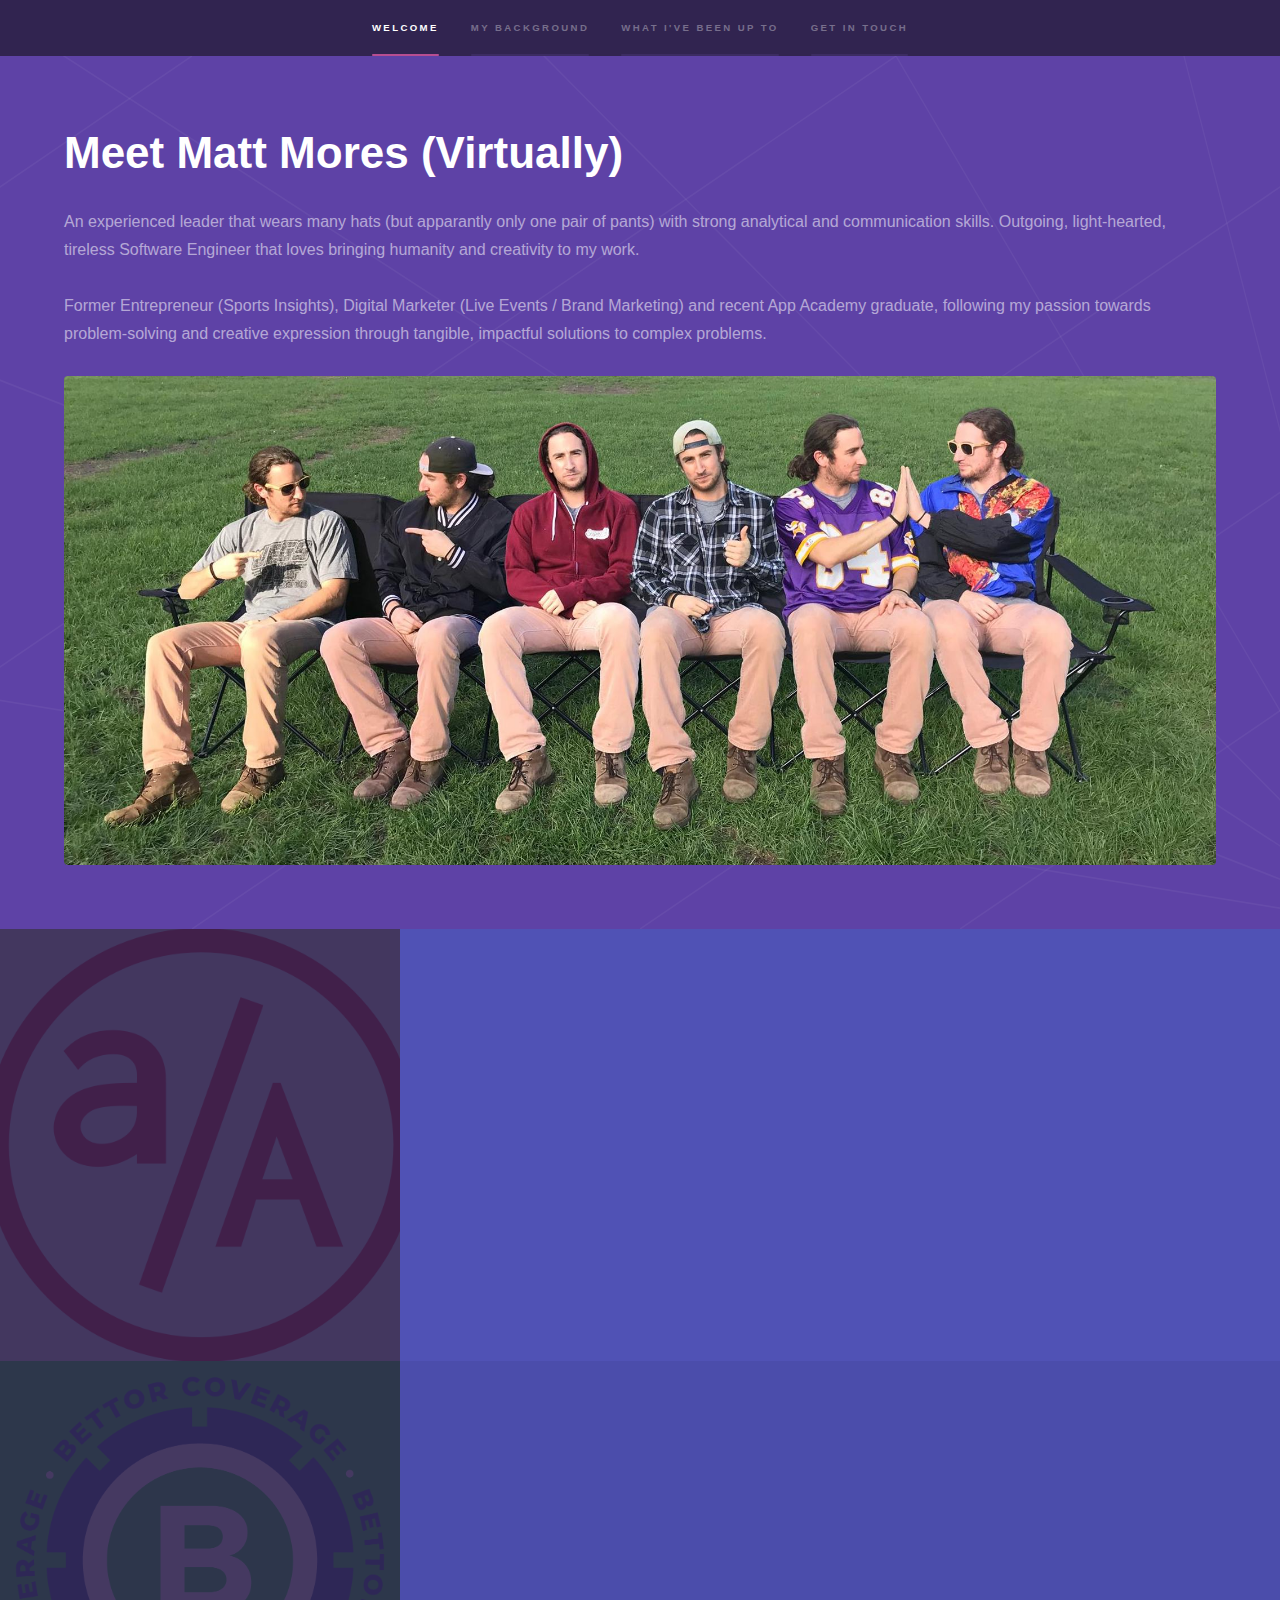
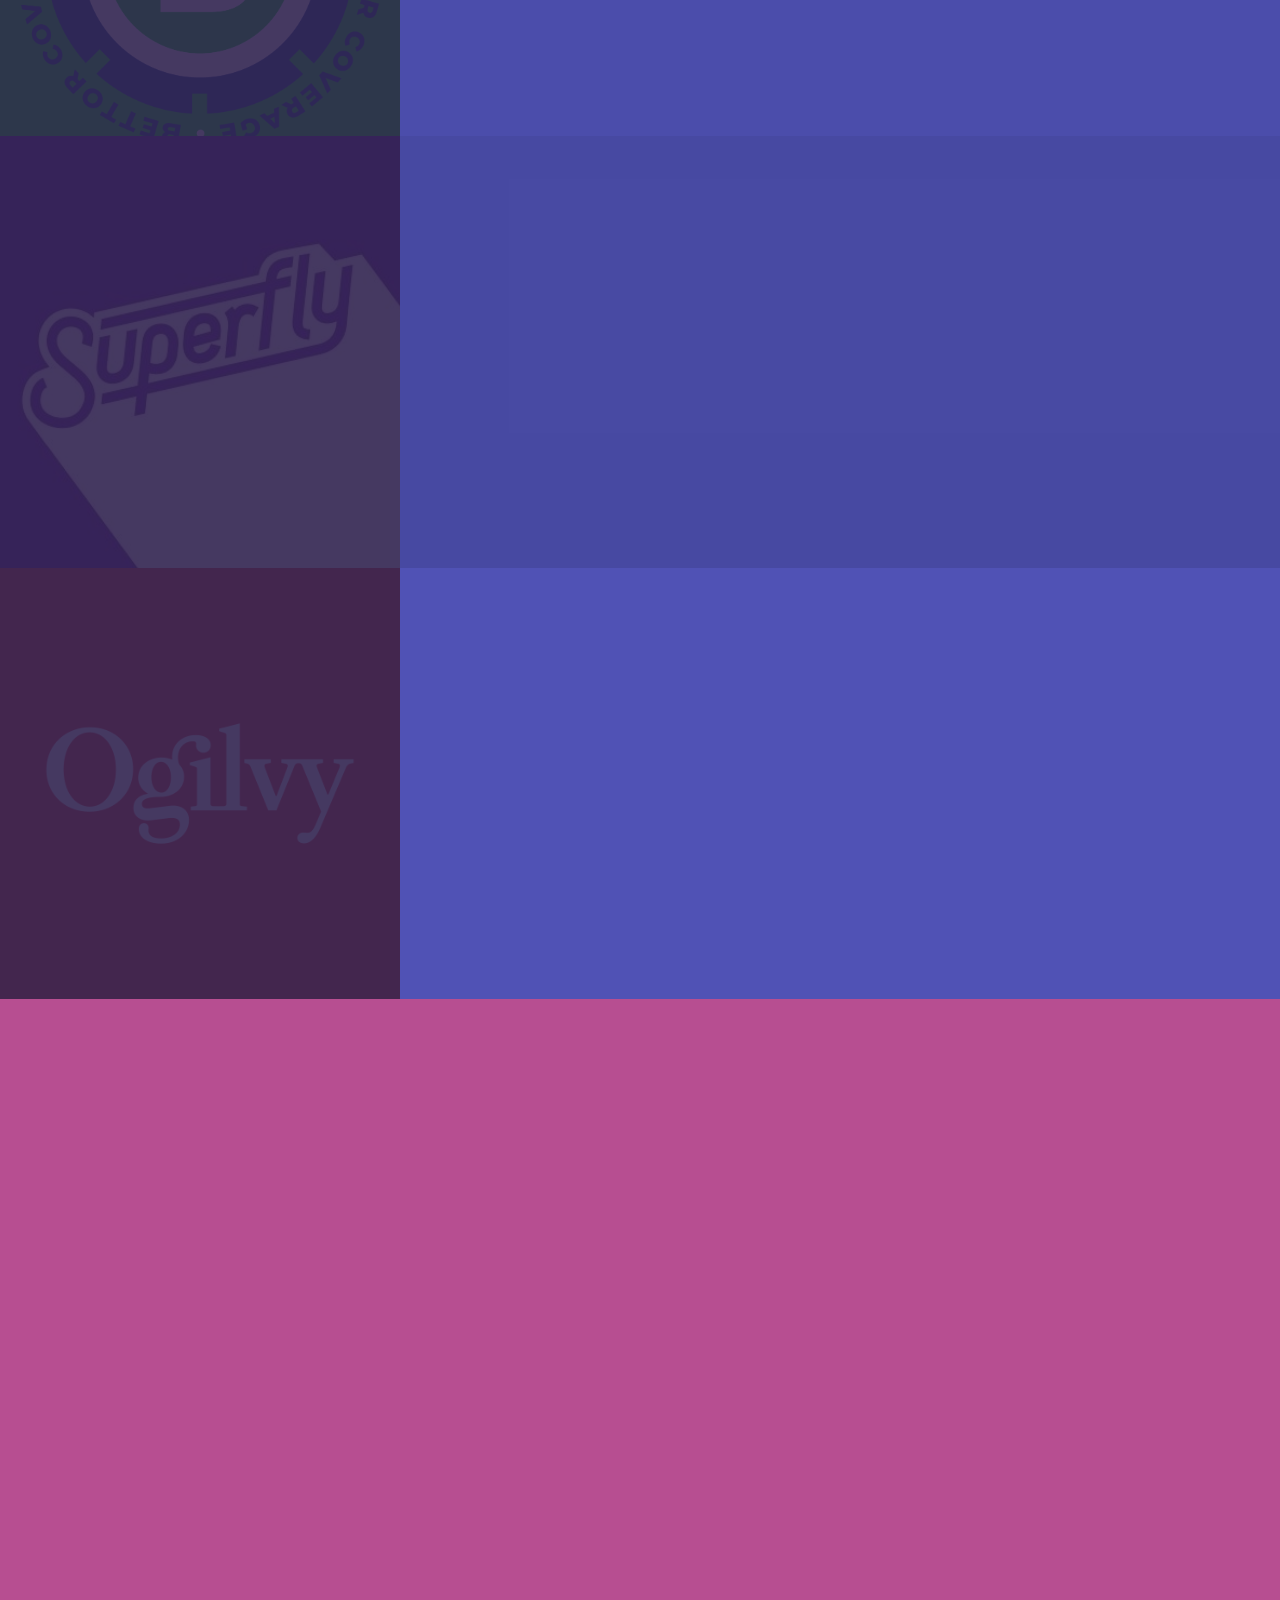
==== index.html @ f40f2edb "pre outreach push" ====
<!DOCTYPE HTML>
<!--
	Hyperspace by HTML5 UP
	html5up.net | @ajlkn
	Free for personal and commercial use under the CCA 3.0 license (html5up.net/license)
-->
<html>
	<head>
		<title>Matt Mores</title>
		<meta charset="utf-8" />
		<meta name="viewport" content="width=device-width, initial-scale=1, user-scalable=no" />
		<link rel="stylesheet" href="assets/css/main.css" />
		<noscript><link rel="stylesheet" href="assets/css/noscript.css" /></noscript>
	</head>
	<body class="is-preload">

		<!-- Sidebar -->
			<section id="sidebar">
				<div class="inner">
					<nav>
						<ul>
							<li><a href="#intro">Welcome</a></li>
							<li><a href="#one">My Background</a></li>
							<li><a href="#two">What I've Been Up To</a></li>
							<li><a href="#three">Get in touch</a></li>
						</ul>
					</nav>
				</div>
			</section>

		<!-- Wrapper -->
			<div id="wrapper">

				<!-- Intro -->
					<section id="intro" class="wrapper style1 fullscreen fade-up">
						<div class="inner">
							<h1>Meet Matt Mores (Virtually) </h1>
							<!-- <strong>Elevator Pitch:</strong> -->
							<small>
								An experienced leader that wears many hats (but apparantly only one pair of pants) with strong analytical and communication skills. Outgoing, light-hearted,
								tireless Software Engineer that loves bringing humanity and creativity to my work.
								<br />
								<br />
								Former Entrepreneur (Sports Insights), Digital Marketer (Live Events / Brand Marketing)
								and recent App Academy graduate, following my passion towards problem-solving and creative expression through tangible, impactful solutions to complex problems.
							</small>
							<br />
							<br />

								<!-- <a href="http://html5up.net">HTML5 UP</a>
								and released for free under the <a href="http://html5up.net/license">Creative Commons</a> -->								<!-- <ul class="actions">
								<li><a href="#one" class="button scrolly">Learn more</a></li>
							</ul> -->
							<span class="image fit matt"><img src="images/manymatts.jpg" alt="" /></span>
						</div>
					</section>

				<!-- One -->
					<section id="one" class="wrapper style2 spotlights">
						<section>
							<a target="_blank" rel="noopener noreferrer" href="https://www.appacademy.io/" class="image"><img src="images/anotherTry.png" alt="" data-position="center center" /></a>
							<div class="content">
								<div class="inner">
									<h2>App Academy</h2>
									<strong>Graduate (Spring-Fall 2021)</strong>
									<p>Rigorous 6-month full-stack software development course with an acceptance rate under 3%. Finished program in the minimum alloted time, accomplished by only 15% of students.
										<br />
										<br />
										Skills Developed: Front-End Engineering, Back-End Engineering, Computer Science Fundamentals, Web Development, Object-Oriented Programming, RESTful APIs
									</p>
									<ul class="actions">
										<li><a target="_blank" rel="noopener noreferrer" href="https://www.appacademy.io/" class="button">Learn more</a></li>
									</ul>
								</div>
							</div>
						</section>
						<section>
							<a target="_blank" rel="noopener noreferrer" href="https://www.bettorcoverage.com/" class="image"><img src="images/BettorCoveragePodcastIcon.png" alt="" data-position="top center" /></a>
							<div class="content">
								<div class="inner">
									<h2>Bettor Coverage</h2>
									<strong>Founder (2019-2021)</strong>
									<p>Founded and managed Sports Insights Platform. Planned, recorded and edited weekly podcasts. Created and published premium digital content: including weekly in-depth articles on
										<a target="_blank" rel="noopener noreferrer" href="https://www.bettorcoverage.com/">BettorCoverage.com</a> and posts across social networks.
										</p>
									<ul class="actions">
										<li><a target="_blank" rel="noopener noreferrer" href="https://www.bettorcoverage.com/" class="button">Learn more</a></li>
									</ul>
								</div>
							</div>
						</section>
						<section>
							<a target="_blank" rel="noopener noreferrer" href="https://superf.ly/" class="image"><img src="images/superfly.jpg" alt="" data-position="top center" /></a>
							<div class="content">
								<div class="inner">
									<h2>Superfly Entertainment</h2>
									<strong>Senior Content Strategist I Digital Creative Lead (2016-2019)</strong>
									<p>
										Clients: GNC / Citibank (Entertainment) / Bose / Dropbox / Adobe / Intel (ESports)
									<br />
									<br />
									Led digital, social, creative and content strategy. Developed social campaigns for daily content and live event amplification. Oversaw $2MM+ social spends, designing paid campaigns for the execution of scheduled & real-time content.
									</p>
									<!-- <ul class="actions">
										<li><a href="generic.html" class="button">Learn more</a></li>
									</ul> -->
									<ul class="actions">
										<li><a target="_blank" rel="noopener noreferrer" href="https://superf.ly/" class="button">Learn more</a></li>
									</ul>
								</div>
							</div>
						</section>
						<section>
							<a target="_blank" rel="noopener noreferrer" href="https://www.ogilvy.com/" class="image"><img src="images/Ogilvy.jpeg" alt="" data-position="top center" /></a>
							<div class="content">
								<div class="inner">
									<h2>Ogilvy PR</h2>
									<strong>Senior Account Executive I Social Media Analyst (2011-2016)</strong>
									<p>
										Clients: Constellation (Corona & Modelo) / SC Johnson / BP America / VTech Toys / SpringHill Suites
									<br />
									<br />
									Helped build social/content strategies and was lead Social Media Analyst, outlining overall  approach to paid and organic digital efforts - overseeing  pages with millions of fans.</p>
									<!-- <ul class="actions">
										<li><a href="generic2.html" class="button">Learn more</a></li>
									</ul> -->
									<ul class="actions">
										<li><a target="_blank" rel="noopener noreferrer" href="https://www.ogilvy.com/" class="button">Learn more</a></li>
									</ul>
								</div>
							</div>
						</section>
					</section>

				<!-- Two -->
					<section id="two" class="wrapper style3 fade-up">
						<div class="inner">
							<h2>What I've Been Up To</h2>
							<p>Recently graduated App Academy's 24-week Software Engineering program which teaches full-stack web development including multiple languages, along with OOP, coding style, security, TDD, algorithms, design patterns, single-page apps and overall programming best practices.
								<br />
								<br />
								I am confident in my ability to contribute from day one as a developer, as I’ve built projects both alone and within a group, using an Agile workflow to fulfill incredibly quick turnaround times.
							</p>
							<div class="features">
								<section>
									<span class="icon solid major fa-desktop"></span>
									<h3>Project: Sportify</h3>
									<p>Visual clone of Spotify, with the UX/UI of Reddit/Yelp. Allows users to create, post, update and review bets.
										<!-- <a target="_blank" rel="noopener noreferrer" href="https://sportify-capstone.herokuapp.com/bets">Check It Out Here</a> -->
									</p>
									<img class= "image fit" src="images/sportifyLogo.png" alt="" data-position="top center" />
									<ul class="actions">
										<li><a target="_blank" rel="noopener noreferrer" href="https://github.com/MattMores/Sportify" class="button">Link To Sportify</a></li>
									</ul>
								</section>
								<section>
									<span class="icon solid major fa-desktop"></span>
									<h3>Project: CleverNote</h3>
									<p>A full-stack Evernote clone designed for comedians. Allows registered users to create, post & update notes. </p>
									<img class= "image fit" src="images/CleverNoteLogo.jpeg" alt="" data-position="top center" />
									<ul class="actions">
										<li><a target="_blank" rel="noopener noreferrer" href="https://github.com/MattMores/CleverNote" class="button">Link To CleverNote</a></li>
									</ul>
								</section>
								<section>
									<span class="icon solid major fa-code"></span>
									<h3>Languages</h3>
									<p>JavaScript, Python, React, Redux, HTML, CSS, Node, Express, PostgreSQL, Flask</p>
									<!-- <img class= "image fit" src="images/anotherTry.png" alt="" data-position="top center" /> -->
									<!-- <img class= "image fit" src="images/gitHubLogo.png" alt="" data-position="top center" /> -->
									<ul class="actions">
										<li><a target="_blank" rel="noopener noreferrer" href="https://github.com/MattMores" class="button">Link To GitHub</a></li>
									</ul>
								</section>
								<section>
									<span class="icon solid major fa-file"></span>
									<h3>Resume</h3>
									<p>Click below for a additional information on my background.</p>
									<ul class="actions">
										<li><a target="_blank" rel="noopener noreferrer" href="https://docs.google.com/document/d/e/2PACX-1vRATe4y9ZMNRsFTryqt8mXcow8Gx1rayRzbqTB8FGU-w8L-LnNnZUtSMwANbM0n-3jMqywoV77g4p_I/pub" class="button">Link To Resume</a></li>
									</ul>
								</section>
								<!-- <section>
									<span class="icon solid major fa-cog"></span>
									<h3>Sed erat ullam corper</h3>
									<p>Phasellus convallis elit id ullam corper amet et pulvinar. Duis aliquam turpis mauris, sed ultricies erat dapibus.</p>
								</section>
								<section>
									<span class="icon solid major fa-lock"></span>
									<h3>Veroeros quis lorem</h3>
									<p>Phasellus convallis elit id ullam corper amet et pulvinar. Duis aliquam turpis mauris, sed ultricies erat dapibus.</p>
								</section> -->
								<!-- <section>
									<span class="icon solid major fa-link"></span>
									<h3>Urna quis bibendum</h3>
									<p>Phasellus convallis elit id ullam corper amet et pulvinar. Duis aliquam turpis mauris, sed ultricies erat dapibus.</p>
								</section> -->
								<!-- <section>
									<span class="icon major fa-gem"></span>
									<h3>Aliquam urna dapibus</h3>
									<p>Phasellus convallis elit id ullam corper amet et pulvinar. Duis aliquam turpis mauris, sed ultricies erat dapibus.</p>
								</section> -->
							</div>
							<!-- <ul class="actions">
								<li><a href="generic.html" class="button">Learn more</a></li>
							</ul> -->
						</div>
					</section>

				<!-- Three -->
					<section id="three" class="wrapper style1 fade-up">
						<div class="inner">
							<h2>Get In Touch</h2>
							<p>I would love to hear from you. Feel free to fill out the message form below or send me a note via email, call or text!
							</p>
							<div class="split style1">
								<section>
									<form method="POST" action="https://formspree.io/f/mzbylzrn">
										<div class="fields">
											<div class="field half">
												<label for="name">Name</label>
												<input type="text" name="name" id="name" required />
											</div>
											<div class="field half">
												<label for="email">Email</label>
												<input type="text" name="email" id="email" required />
											</div>
											<div class="field">
												<label for="message">Message</label>
												<textarea name="message" id="message" rows="5" required ></textarea>
											</div>
										</div>
										<ul class="actions">
											<li><button type="submit" class="button">Send Message</button></li>
										</ul>
									</form>
								</section>
								<section>
									<ul class="contact">
										<li>
											<h3>Current Location</h3>
											<span>Wicker Park<br />
											Chicago, IL 60622<br />
											USA</span>
										</li>
										<li>
											<h3>Email</h3>
											<a href="mailto: matthewmores@gmail.com">matthewmores@gmail.com</a>
										</li>
										<li>
											<h3>Phone</h3>
											<span>(630) 276-8614</span>
										</li>
										<li>
											<h3>Social</h3>
											<ul class="icons">
												<li><a target="_blank" rel="noopener noreferrer" href="https://www.linkedin.com/in/matthewmores/" class="icon brands fa-linkedin-in"><span class="label">LinkedIn</span></a></li>
												<li><a target="_blank" rel="noopener noreferrer" href="https://github.com/MattMores" class="icon brands fa-github"><span class="label">GitHub</span></a></li>
												<!-- <li><a target="_blank" rel="noopener noreferrer" href="https://angel.co/u/matthew-mores-1" class="icon brands fa-angellist"><span class="label">Instagram</span></a></li> -->
												<li><a target="_blank" rel="noopener noreferrer" href="https://twitter.com/bettorCoverage" class="icon brands fa-twitter"><span class="label">Twitter</span></a></li>
												<li><a target="_blank" rel="noopener noreferrer" href="https://www.facebook.com/profile.php?id=14834045" class="icon brands fa-facebook-f"><span class="label">Facebook</span></a></li>
											</ul>
										</li>
									</ul>
								</section>
							</div>
						</div>
					</section>

			</div>

		<!-- Footer -->
			<footer id="footer" class="wrapper style1-alt">
				<div class="inner">
					<ul class="menu">
						<li>&copy; Untitled. All rights reserved.</li><li>Design: <a target="_blank" rel="noopener noreferrer" href="http://html5up.net">HTML5 UP</a></li>
					</ul>
				</div>
			</footer>

		<!-- Scripts -->
			<script src="assets/js/jquery.min.js"></script>
			<script src="assets/js/jquery.scrollex.min.js"></script>
			<script src="assets/js/jquery.scrolly.min.js"></script>
			<script src="assets/js/browser.min.js"></script>
			<script src="assets/js/breakpoints.min.js"></script>
			<script src="assets/js/util.js"></script>
			<script src="assets/js/main.js"></script>

	</body>
</html>
---- assets/css/main.css ----
@import url(fontawesome-all.min.css);

/*
	Hyperspace by HTML5 UP
	html5up.net | @ajlkn
	Free for personal and commercial use under the CCA 3.0 license (html5up.net/license)
*/

html,
body,
div,
span,
applet,
object,
iframe,
h1,
h2,
h3,
h4,
h5,
h6,
p,
blockquote,
pre,
a,
abbr,
acronym,
address,
big,
cite,
code,
del,
dfn,
em,
img,
ins,
kbd,
q,
s,
samp,
small,
strike,
strong,
sub,
sup,
tt,
var,
b,
u,
i,
center,
dl,
dt,
dd,
ol,
ul,
li,
fieldset,
form,
label,
legend,
table,
caption,
tbody,
tfoot,
thead,
tr,
th,
td,
article,
aside,
canvas,
details,
embed,
figure,
figcaption,
footer,
header,
hgroup,
menu,
nav,
output,
ruby,
section,
summary,
time,
mark,
audio,
video {
  margin: 0;
  padding: 0;
  border: 0;
  font-size: 100%;
  font: inherit;
  vertical-align: baseline;
}

article,
aside,
details,
figcaption,
figure,
footer,
header,
hgroup,
menu,
nav,
section {
  display: block;
}

body {
  line-height: 1;
}

ol,
ul {
  list-style: none;
}

blockquote,
q {
  quotes: none;
}

blockquote:before,
blockquote:after,
q:before,
q:after {
  content: "";
  content: none;
}

table {
  border-collapse: collapse;
  border-spacing: 0;
}

body {
  -webkit-text-size-adjust: none;
}

mark {
  background-color: transparent;
  color: inherit;
}

input::-moz-focus-inner {
  border: 0;
  padding: 0;
}

input,
select,
textarea {
  -moz-appearance: none;
  -webkit-appearance: none;
  -ms-appearance: none;
  appearance: none;
}

/* Basic */

@-ms-viewport {
  width: device-width;
}

body {
  -ms-overflow-style: scrollbar;
}

@media screen and (max-width: 480px) {
  html,
  body {
    min-width: 320px;
  }
}

html {
  box-sizing: border-box;
}

*,
*:before,
*:after {
  box-sizing: inherit;
}

body {
  background: #312450;
}

body.is-preload *,
body.is-preload *:before,
body.is-preload *:after {
  -moz-animation: none !important;
  -webkit-animation: none !important;
  -ms-animation: none !important;
  animation: none !important;
  -moz-transition: none !important;
  -webkit-transition: none !important;
  -ms-transition: none !important;
  transition: none !important;
}

/* Type */

body,
input,
select,
textarea {
  color: rgba(255, 255, 255, 0.55);
  font-family: Arial, Helvetica, sans-serif;
  font-size: 16.5pt;
  font-weight: normal;
  line-height: 1.75;
}

@media screen and (max-width: 1680px) {
  body,
  input,
  select,
  textarea {
    font-size: 13pt;
  }
}

@media screen and (max-width: 1280px) {
  body,
  input,
  select,
  textarea {
    font-size: 12pt;
  }
}

@media screen and (max-width: 360px) {
  body,
  input,
  select,
  textarea {
    font-size: 11pt;
  }
}

a {
  -moz-transition: color 0.2s ease, border-bottom-color 0.2s ease;
  -webkit-transition: color 0.2s ease, border-bottom-color 0.2s ease;
  -ms-transition: color 0.2s ease, border-bottom-color 0.2s ease;
  transition: color 0.2s ease, border-bottom-color 0.2s ease;
  border-bottom: dotted 1px rgba(255, 255, 255, 0.35);
  color: inherit;
  text-decoration: none;
}

a:hover {
  border-bottom-color: transparent;
  color: #ffffff;
}

strong,
b {
  color: #ffffff;
  font-weight: bold;
}

em,
i {
  font-style: italic;
}

p {
  margin: 0 0 2em 0;
}

h1,
h2,
h3,
h4,
h5,
h6 {
  color: #ffffff;
  font-weight: bold;
  line-height: 1.5;
  margin: 0 0 0.5em 0;
}

h1 a,
h2 a,
h3 a,
h4 a,
h5 a,
h6 a {
  color: inherit;
  text-decoration: none;
}

h1 {
  font-size: 2.75em;
}

h1.major {
  margin: 0 0 1.3em 0;
  position: relative;
  padding-bottom: 0.35em;
}

h1.major:after {
  background-image: -moz-linear-gradient(to right, #5e42a6, #b74e91);
  background-image: -webkit-linear-gradient(to right, #5e42a6, #b74e91);
  background-image: -ms-linear-gradient(to right, #5e42a6, #b74e91);
  background-image: linear-gradient(to right, #5e42a6, #b74e91);
  -moz-transition: max-width 0.2s ease;
  -webkit-transition: max-width 0.2s ease;
  -ms-transition: max-width 0.2s ease;
  transition: max-width 0.2s ease;
  border-radius: 0.2em;
  bottom: 0;
  content: "";
  height: 0.05em;
  position: absolute;
  right: 0;
  width: 100%;
}

h2 {
  font-size: 1.75em;
}

h3 {
  font-size: 1.1em;
}

h4 {
  font-size: 1em;
}

h5 {
  font-size: 0.8em;
}

h6 {
  font-size: 0.6em;
}

@media screen and (max-width: 736px) {
  h1 {
    font-size: 2em;
  }

  h2 {
    font-size: 1.25em;
  }

  h3 {
    font-size: 1em;
  }

  h4 {
    font-size: 0.8em;
  }

  h5 {
    font-size: 0.6em;
  }

  h6 {
    font-size: 0.6em;
  }
}

sub {
  font-size: 0.8em;
  position: relative;
  top: 0.5em;
}

sup {
  font-size: 0.8em;
  position: relative;
  top: -0.5em;
}

blockquote {
  border-left: solid 4px rgba(255, 255, 255, 0.15);
  font-style: italic;
  margin: 0 0 2em 0;
  padding: 0.5em 0 0.5em 2em;
}

code {
  background: rgba(255, 255, 255, 0.05);
  border-radius: 0.25em;
  border: solid 1px rgba(255, 255, 255, 0.15);
  font-family: "Courier New", monospace;
  font-size: 0.9em;
  margin: 0 0.25em;
  padding: 0.25em 0.65em;
}

pre {
  -webkit-overflow-scrolling: touch;
  font-family: "Courier New", monospace;
  font-size: 0.9em;
  margin: 0 0 2em 0;
}

pre code {
  display: block;
  line-height: 1.75em;
  padding: 1em 1.5em;
  overflow-x: auto;
}

hr {
  border: 0;
  border-bottom: solid 1px rgba(255, 255, 255, 0.15);
  margin: 2em 0;
}

hr.major {
  margin: 3em 0;
}

.align-left {
  text-align: left;
}

.align-center {
  text-align: center;
}

.align-right {
  text-align: right;
}

/* Row */

.row {
  display: flex;
  flex-wrap: wrap;
  box-sizing: border-box;
  align-items: stretch;
}

.row > * {
  box-sizing: border-box;
}

.row.gtr-uniform > * > :last-child {
  margin-bottom: 0;
}

.row.aln-left {
  justify-content: flex-start;
}

.row.aln-center {
  justify-content: center;
}

.row.aln-right {
  justify-content: flex-end;
}

.row.aln-top {
  align-items: flex-start;
}

.row.aln-middle {
  align-items: center;
}

.row.aln-bottom {
  align-items: flex-end;
}

.row > .imp {
  order: -1;
}

.row > .col-1 {
  width: 8.33333%;
}

.row > .off-1 {
  margin-left: 8.33333%;
}

.row > .col-2 {
  width: 16.66667%;
}

.row > .off-2 {
  margin-left: 16.66667%;
}

.row > .col-3 {
  width: 25%;
}

.row > .off-3 {
  margin-left: 25%;
}

.row > .col-4 {
  width: 33.33333%;
}

.row > .off-4 {
  margin-left: 33.33333%;
}

.row > .col-5 {
  width: 41.66667%;
}

.row > .off-5 {
  margin-left: 41.66667%;
}

.row > .col-6 {
  width: 50%;
}

.row > .off-6 {
  margin-left: 50%;
}

.row > .col-7 {
  width: 58.33333%;
}

.row > .off-7 {
  margin-left: 58.33333%;
}

.row > .col-8 {
  width: 66.66667%;
}

.row > .off-8 {
  margin-left: 66.66667%;
}

.row > .col-9 {
  width: 75%;
}

.row > .off-9 {
  margin-left: 75%;
}

.row > .col-10 {
  width: 83.33333%;
}

.row > .off-10 {
  margin-left: 83.33333%;
}

.row > .col-11 {
  width: 91.66667%;
}

.row > .off-11 {
  margin-left: 91.66667%;
}

.row > .col-12 {
  width: 100%;
}

.row > .off-12 {
  margin-left: 100%;
}

.row.gtr-0 {
  margin-top: 0;
  margin-left: 0em;
}

.row.gtr-0 > * {
  padding: 0 0 0 0em;
}

.row.gtr-0.gtr-uniform {
  margin-top: 0em;
}

.row.gtr-0.gtr-uniform > * {
  padding-top: 0em;
}

.row.gtr-25 {
  margin-top: 0;
  margin-left: -0.375em;
}

.row.gtr-25 > * {
  padding: 0 0 0 0.375em;
}

.row.gtr-25.gtr-uniform {
  margin-top: -0.375em;
}

.row.gtr-25.gtr-uniform > * {
  padding-top: 0.375em;
}

.row.gtr-50 {
  margin-top: 0;
  margin-left: -0.75em;
}

.row.gtr-50 > * {
  padding: 0 0 0 0.75em;
}

.row.gtr-50.gtr-uniform {
  margin-top: -0.75em;
}

.row.gtr-50.gtr-uniform > * {
  padding-top: 0.75em;
}

.row {
  margin-top: 0;
  margin-left: -1.5em;
}

.row > * {
  padding: 0 0 0 1.5em;
}

.row.gtr-uniform {
  margin-top: -1.5em;
}

.row.gtr-uniform > * {
  padding-top: 1.5em;
}

.row.gtr-150 {
  margin-top: 0;
  margin-left: -2.25em;
}

.row.gtr-150 > * {
  padding: 0 0 0 2.25em;
}

.row.gtr-150.gtr-uniform {
  margin-top: -2.25em;
}

.row.gtr-150.gtr-uniform > * {
  padding-top: 2.25em;
}

.row.gtr-200 {
  margin-top: 0;
  margin-left: -3em;
}

.row.gtr-200 > * {
  padding: 0 0 0 3em;
}

.row.gtr-200.gtr-uniform {
  margin-top: -3em;
}

.row.gtr-200.gtr-uniform > * {
  padding-top: 3em;
}

@media screen and (max-width: 1680px) {
  .row {
    display: flex;
    flex-wrap: wrap;
    box-sizing: border-box;
    align-items: stretch;
  }

  .row > * {
    box-sizing: border-box;
  }

  .row.gtr-uniform > * > :last-child {
    margin-bottom: 0;
  }

  .row.aln-left {
    justify-content: flex-start;
  }

  .row.aln-center {
    justify-content: center;
  }

  .row.aln-right {
    justify-content: flex-end;
  }

  .row.aln-top {
    align-items: flex-start;
  }

  .row.aln-middle {
    align-items: center;
  }

  .row.aln-bottom {
    align-items: flex-end;
  }

  .row > .imp-xlarge {
    order: -1;
  }

  .row > .col-1-xlarge {
    width: 8.33333%;
  }

  .row > .off-1-xlarge {
    margin-left: 8.33333%;
  }

  .row > .col-2-xlarge {
    width: 16.66667%;
  }

  .row > .off-2-xlarge {
    margin-left: 16.66667%;
  }

  .row > .col-3-xlarge {
    width: 25%;
  }

  .row > .off-3-xlarge {
    margin-left: 25%;
  }

  .row > .col-4-xlarge {
    width: 33.33333%;
  }

  .row > .off-4-xlarge {
    margin-left: 33.33333%;
  }

  .row > .col-5-xlarge {
    width: 41.66667%;
  }

  .row > .off-5-xlarge {
    margin-left: 41.66667%;
  }

  .row > .col-6-xlarge {
    width: 50%;
  }

  .row > .off-6-xlarge {
    margin-left: 50%;
  }

  .row > .col-7-xlarge {
    width: 58.33333%;
  }

  .row > .off-7-xlarge {
    margin-left: 58.33333%;
  }

  .row > .col-8-xlarge {
    width: 66.66667%;
  }

  .row > .off-8-xlarge {
    margin-left: 66.66667%;
  }

  .row > .col-9-xlarge {
    width: 75%;
  }

  .row > .off-9-xlarge {
    margin-left: 75%;
  }

  .row > .col-10-xlarge {
    width: 83.33333%;
  }

  .row > .off-10-xlarge {
    margin-left: 83.33333%;
  }

  .row > .col-11-xlarge {
    width: 91.66667%;
  }

  .row > .off-11-xlarge {
    margin-left: 91.66667%;
  }

  .row > .col-12-xlarge {
    width: 100%;
  }

  .row > .off-12-xlarge {
    margin-left: 100%;
  }

  .row.gtr-0 {
    margin-top: 0;
    margin-left: 0em;
  }

  .row.gtr-0 > * {
    padding: 0 0 0 0em;
  }

  .row.gtr-0.gtr-uniform {
    margin-top: 0em;
  }

  .row.gtr-0.gtr-uniform > * {
    padding-top: 0em;
  }

  .row.gtr-25 {
    margin-top: 0;
    margin-left: -0.375em;
  }

  .row.gtr-25 > * {
    padding: 0 0 0 0.375em;
  }

  .row.gtr-25.gtr-uniform {
    margin-top: -0.375em;
  }

  .row.gtr-25.gtr-uniform > * {
    padding-top: 0.375em;
  }

  .row.gtr-50 {
    margin-top: 0;
    margin-left: -0.75em;
  }

  .row.gtr-50 > * {
    padding: 0 0 0 0.75em;
  }

  .row.gtr-50.gtr-uniform {
    margin-top: -0.75em;
  }

  .row.gtr-50.gtr-uniform > * {
    padding-top: 0.75em;
  }

  .row {
    margin-top: 0;
    margin-left: -1.5em;
  }

  .row > * {
    padding: 0 0 0 1.5em;
  }

  .row.gtr-uniform {
    margin-top: -1.5em;
  }

  .row.gtr-uniform > * {
    padding-top: 1.5em;
  }

  .row.gtr-150 {
    margin-top: 0;
    margin-left: -2.25em;
  }

  .row.gtr-150 > * {
    padding: 0 0 0 2.25em;
  }

  .row.gtr-150.gtr-uniform {
    margin-top: -2.25em;
  }

  .row.gtr-150.gtr-uniform > * {
    padding-top: 2.25em;
  }

  .row.gtr-200 {
    margin-top: 0;
    margin-left: -3em;
  }

  .row.gtr-200 > * {
    padding: 0 0 0 3em;
  }

  .row.gtr-200.gtr-uniform {
    margin-top: -3em;
  }

  .row.gtr-200.gtr-uniform > * {
    padding-top: 3em;
  }
}

@media screen and (max-width: 1280px) {
  .row {
    display: flex;
    flex-wrap: wrap;
    box-sizing: border-box;
    align-items: stretch;
  }

  .row > * {
    box-sizing: border-box;
  }

  .row.gtr-uniform > * > :last-child {
    margin-bottom: 0;
  }

  .row.aln-left {
    justify-content: flex-start;
  }

  .row.aln-center {
    justify-content: center;
  }

  .row.aln-right {
    justify-content: flex-end;
  }

  .row.aln-top {
    align-items: flex-start;
  }

  .row.aln-middle {
    align-items: center;
  }

  .row.aln-bottom {
    align-items: flex-end;
  }

  .row > .imp-large {
    order: -1;
  }

  .row > .col-1-large {
    width: 8.33333%;
  }

  .row > .off-1-large {
    margin-left: 8.33333%;
  }

  .row > .col-2-large {
    width: 16.66667%;
  }

  .row > .off-2-large {
    margin-left: 16.66667%;
  }

  .row > .col-3-large {
    width: 25%;
  }

  .row > .off-3-large {
    margin-left: 25%;
  }

  .row > .col-4-large {
    width: 33.33333%;
  }

  .row > .off-4-large {
    margin-left: 33.33333%;
  }

  .row > .col-5-large {
    width: 41.66667%;
  }

  .row > .off-5-large {
    margin-left: 41.66667%;
  }

  .row > .col-6-large {
    width: 50%;
  }

  .row > .off-6-large {
    margin-left: 50%;
  }

  .row > .col-7-large {
    width: 58.33333%;
  }

  .row > .off-7-large {
    margin-left: 58.33333%;
  }

  .row > .col-8-large {
    width: 66.66667%;
  }

  .row > .off-8-large {
    margin-left: 66.66667%;
  }

  .row > .col-9-large {
    width: 75%;
  }

  .row > .off-9-large {
    margin-left: 75%;
  }

  .row > .col-10-large {
    width: 83.33333%;
  }

  .row > .off-10-large {
    margin-left: 83.33333%;
  }

  .row > .col-11-large {
    width: 91.66667%;
  }

  .row > .off-11-large {
    margin-left: 91.66667%;
  }

  .row > .col-12-large {
    width: 100%;
  }

  .row > .off-12-large {
    margin-left: 100%;
  }

  .row.gtr-0 {
    margin-top: 0;
    margin-left: 0em;
  }

  .row.gtr-0 > * {
    padding: 0 0 0 0em;
  }

  .row.gtr-0.gtr-uniform {
    margin-top: 0em;
  }

  .row.gtr-0.gtr-uniform > * {
    padding-top: 0em;
  }

  .row.gtr-25 {
    margin-top: 0;
    margin-left: -0.375em;
  }

  .row.gtr-25 > * {
    padding: 0 0 0 0.375em;
  }

  .row.gtr-25.gtr-uniform {
    margin-top: -0.375em;
  }

  .row.gtr-25.gtr-uniform > * {
    padding-top: 0.375em;
  }

  .row.gtr-50 {
    margin-top: 0;
    margin-left: -0.75em;
  }

  .row.gtr-50 > * {
    padding: 0 0 0 0.75em;
  }

  .row.gtr-50.gtr-uniform {
    margin-top: -0.75em;
  }

  .row.gtr-50.gtr-uniform > * {
    padding-top: 0.75em;
  }

  .row {
    margin-top: 0;
    margin-left: -1.5em;
  }

  .row > * {
    padding: 0 0 0 1.5em;
  }

  .row.gtr-uniform {
    margin-top: -1.5em;
  }

  .row.gtr-uniform > * {
    padding-top: 1.5em;
  }

  .row.gtr-150 {
    margin-top: 0;
    margin-left: -2.25em;
  }

  .row.gtr-150 > * {
    padding: 0 0 0 2.25em;
  }

  .row.gtr-150.gtr-uniform {
    margin-top: -2.25em;
  }

  .row.gtr-150.gtr-uniform > * {
    padding-top: 2.25em;
  }

  .row.gtr-200 {
    margin-top: 0;
    margin-left: -3em;
  }

  .row.gtr-200 > * {
    padding: 0 0 0 3em;
  }

  .row.gtr-200.gtr-uniform {
    margin-top: -3em;
  }

  .row.gtr-200.gtr-uniform > * {
    padding-top: 3em;
  }
}

@media screen and (max-width: 980px) {
  .row {
    display: flex;
    flex-wrap: wrap;
    box-sizing: border-box;
    align-items: stretch;
  }

  .row > * {
    box-sizing: border-box;
  }

  .row.gtr-uniform > * > :last-child {
    margin-bottom: 0;
  }

  .row.aln-left {
    justify-content: flex-start;
  }

  .row.aln-center {
    justify-content: center;
  }

  .row.aln-right {
    justify-content: flex-end;
  }

  .row.aln-top {
    align-items: flex-start;
  }

  .row.aln-middle {
    align-items: center;
  }

  .row.aln-bottom {
    align-items: flex-end;
  }

  .row > .imp-medium {
    order: -1;
  }

  .row > .col-1-medium {
    width: 8.33333%;
  }

  .row > .off-1-medium {
    margin-left: 8.33333%;
  }

  .row > .col-2-medium {
    width: 16.66667%;
  }

  .row > .off-2-medium {
    margin-left: 16.66667%;
  }

  .row > .col-3-medium {
    width: 25%;
  }

  .row > .off-3-medium {
    margin-left: 25%;
  }

  .row > .col-4-medium {
    width: 33.33333%;
  }

  .row > .off-4-medium {
    margin-left: 33.33333%;
  }

  .row > .col-5-medium {
    width: 41.66667%;
  }

  .row > .off-5-medium {
    margin-left: 41.66667%;
  }

  .row > .col-6-medium {
    width: 50%;
  }

  .row > .off-6-medium {
    margin-left: 50%;
  }

  .row > .col-7-medium {
    width: 58.33333%;
  }

  .row > .off-7-medium {
    margin-left: 58.33333%;
  }

  .row > .col-8-medium {
    width: 66.66667%;
  }

  .row > .off-8-medium {
    margin-left: 66.66667%;
  }

  .row > .col-9-medium {
    width: 75%;
  }

  .row > .off-9-medium {
    margin-left: 75%;
  }

  .row > .col-10-medium {
    width: 83.33333%;
  }

  .row > .off-10-medium {
    margin-left: 83.33333%;
  }

  .row > .col-11-medium {
    width: 91.66667%;
  }

  .row > .off-11-medium {
    margin-left: 91.66667%;
  }

  .row > .col-12-medium {
    width: 100%;
  }

  .row > .off-12-medium {
    margin-left: 100%;
  }

  .row.gtr-0 {
    margin-top: 0;
    margin-left: 0em;
  }

  .row.gtr-0 > * {
    padding: 0 0 0 0em;
  }

  .row.gtr-0.gtr-uniform {
    margin-top: 0em;
  }

  .row.gtr-0.gtr-uniform > * {
    padding-top: 0em;
  }

  .row.gtr-25 {
    margin-top: 0;
    margin-left: -0.375em;
  }

  .row.gtr-25 > * {
    padding: 0 0 0 0.375em;
  }

  .row.gtr-25.gtr-uniform {
    margin-top: -0.375em;
  }

  .row.gtr-25.gtr-uniform > * {
    padding-top: 0.375em;
  }

  .row.gtr-50 {
    margin-top: 0;
    margin-left: -0.75em;
  }

  .row.gtr-50 > * {
    padding: 0 0 0 0.75em;
  }

  .row.gtr-50.gtr-uniform {
    margin-top: -0.75em;
  }

  .row.gtr-50.gtr-uniform > * {
    padding-top: 0.75em;
  }

  .row {
    margin-top: 0;
    margin-left: -1.5em;
  }

  .row > * {
    padding: 0 0 0 1.5em;
  }

  .row.gtr-uniform {
    margin-top: -1.5em;
  }

  .row.gtr-uniform > * {
    padding-top: 1.5em;
  }

  .row.gtr-150 {
    margin-top: 0;
    margin-left: -2.25em;
  }

  .row.gtr-150 > * {
    padding: 0 0 0 2.25em;
  }

  .row.gtr-150.gtr-uniform {
    margin-top: -2.25em;
  }

  .row.gtr-150.gtr-uniform > * {
    padding-top: 2.25em;
  }

  .row.gtr-200 {
    margin-top: 0;
    margin-left: -3em;
  }

  .row.gtr-200 > * {
    padding: 0 0 0 3em;
  }

  .row.gtr-200.gtr-uniform {
    margin-top: -3em;
  }

  .row.gtr-200.gtr-uniform > * {
    padding-top: 3em;
  }
}

@media screen and (max-width: 736px) {
  .row {
    display: flex;
    flex-wrap: wrap;
    box-sizing: border-box;
    align-items: stretch;
  }

  .row > * {
    box-sizing: border-box;
  }

  .row.gtr-uniform > * > :last-child {
    margin-bottom: 0;
  }

  .row.aln-left {
    justify-content: flex-start;
  }

  .row.aln-center {
    justify-content: center;
  }

  .row.aln-right {
    justify-content: flex-end;
  }

  .row.aln-top {
    align-items: flex-start;
  }

  .row.aln-middle {
    align-items: center;
  }

  .row.aln-bottom {
    align-items: flex-end;
  }

  .row > .imp-small {
    order: -1;
  }

  .row > .col-1-small {
    width: 8.33333%;
  }

  .row > .off-1-small {
    margin-left: 8.33333%;
  }

  .row > .col-2-small {
    width: 16.66667%;
  }

  .row > .off-2-small {
    margin-left: 16.66667%;
  }

  .row > .col-3-small {
    width: 25%;
  }

  .row > .off-3-small {
    margin-left: 25%;
  }

  .row > .col-4-small {
    width: 33.33333%;
  }

  .row > .off-4-small {
    margin-left: 33.33333%;
  }

  .row > .col-5-small {
    width: 41.66667%;
  }

  .row > .off-5-small {
    margin-left: 41.66667%;
  }

  .row > .col-6-small {
    width: 50%;
  }

  .row > .off-6-small {
    margin-left: 50%;
  }

  .row > .col-7-small {
    width: 58.33333%;
  }

  .row > .off-7-small {
    margin-left: 58.33333%;
  }

  .row > .col-8-small {
    width: 66.66667%;
  }

  .row > .off-8-small {
    margin-left: 66.66667%;
  }

  .row > .col-9-small {
    width: 75%;
  }

  .row > .off-9-small {
    margin-left: 75%;
  }

  .row > .col-10-small {
    width: 83.33333%;
  }

  .row > .off-10-small {
    margin-left: 83.33333%;
  }

  .row > .col-11-small {
    width: 91.66667%;
  }

  .row > .off-11-small {
    margin-left: 91.66667%;
  }

  .row > .col-12-small {
    width: 100%;
  }

  .row > .off-12-small {
    margin-left: 100%;
  }

  .row.gtr-0 {
    margin-top: 0;
    margin-left: 0em;
  }

  .row.gtr-0 > * {
    padding: 0 0 0 0em;
  }

  .row.gtr-0.gtr-uniform {
    margin-top: 0em;
  }

  .row.gtr-0.gtr-uniform > * {
    padding-top: 0em;
  }

  .row.gtr-25 {
    margin-top: 0;
    margin-left: -0.375em;
  }

  .row.gtr-25 > * {
    padding: 0 0 0 0.375em;
  }

  .row.gtr-25.gtr-uniform {
    margin-top: -0.375em;
  }

  .row.gtr-25.gtr-uniform > * {
    padding-top: 0.375em;
  }

  .row.gtr-50 {
    margin-top: 0;
    margin-left: -0.75em;
  }

  .row.gtr-50 > * {
    padding: 0 0 0 0.75em;
  }

  .row.gtr-50.gtr-uniform {
    margin-top: -0.75em;
  }

  .row.gtr-50.gtr-uniform > * {
    padding-top: 0.75em;
  }

  .row {
    margin-top: 0;
    margin-left: -1.5em;
  }

  .row > * {
    padding: 0 0 0 1.5em;
  }

  .row.gtr-uniform {
    margin-top: -1.5em;
  }

  .row.gtr-uniform > * {
    padding-top: 1.5em;
  }

  .row.gtr-150 {
    margin-top: 0;
    margin-left: -2.25em;
  }

  .row.gtr-150 > * {
    padding: 0 0 0 2.25em;
  }

  .row.gtr-150.gtr-uniform {
    margin-top: -2.25em;
  }

  .row.gtr-150.gtr-uniform > * {
    padding-top: 2.25em;
  }

  .row.gtr-200 {
    margin-top: 0;
    margin-left: -3em;
  }

  .row.gtr-200 > * {
    padding: 0 0 0 3em;
  }

  .row.gtr-200.gtr-uniform {
    margin-top: -3em;
  }

  .row.gtr-200.gtr-uniform > * {
    padding-top: 3em;
  }
}

@media screen and (max-width: 480px) {
  .row {
    display: flex;
    flex-wrap: wrap;
    box-sizing: border-box;
    align-items: stretch;
  }

  .row > * {
    box-sizing: border-box;
  }

  .row.gtr-uniform > * > :last-child {
    margin-bottom: 0;
  }

  .row.aln-left {
    justify-content: flex-start;
  }

  .row.aln-center {
    justify-content: center;
  }

  .row.aln-right {
    justify-content: flex-end;
  }

  .row.aln-top {
    align-items: flex-start;
  }

  .row.aln-middle {
    align-items: center;
  }

  .row.aln-bottom {
    align-items: flex-end;
  }

  .row > .imp-xsmall {
    order: -1;
  }

  .row > .col-1-xsmall {
    width: 8.33333%;
  }

  .row > .off-1-xsmall {
    margin-left: 8.33333%;
  }

  .row > .col-2-xsmall {
    width: 16.66667%;
  }

  .row > .off-2-xsmall {
    margin-left: 16.66667%;
  }

  .row > .col-3-xsmall {
    width: 25%;
  }

  .row > .off-3-xsmall {
    margin-left: 25%;
  }

  .row > .col-4-xsmall {
    width: 33.33333%;
  }

  .row > .off-4-xsmall {
    margin-left: 33.33333%;
  }

  .row > .col-5-xsmall {
    width: 41.66667%;
  }

  .row > .off-5-xsmall {
    margin-left: 41.66667%;
  }

  .row > .col-6-xsmall {
    width: 50%;
  }

  .row > .off-6-xsmall {
    margin-left: 50%;
  }

  .row > .col-7-xsmall {
    width: 58.33333%;
  }

  .row > .off-7-xsmall {
    margin-left: 58.33333%;
  }

  .row > .col-8-xsmall {
    width: 66.66667%;
  }

  .row > .off-8-xsmall {
    margin-left: 66.66667%;
  }

  .row > .col-9-xsmall {
    width: 75%;
  }

  .row > .off-9-xsmall {
    margin-left: 75%;
  }

  .row > .col-10-xsmall {
    width: 83.33333%;
  }

  .row > .off-10-xsmall {
    margin-left: 83.33333%;
  }

  .row > .col-11-xsmall {
    width: 91.66667%;
  }

  .row > .off-11-xsmall {
    margin-left: 91.66667%;
  }

  .row > .col-12-xsmall {
    width: 100%;
  }

  .row > .off-12-xsmall {
    margin-left: 100%;
  }

  .row.gtr-0 {
    margin-top: 0;
    margin-left: 0em;
  }

  .row.gtr-0 > * {
    padding: 0 0 0 0em;
  }

  .row.gtr-0.gtr-uniform {
    margin-top: 0em;
  }

  .row.gtr-0.gtr-uniform > * {
    padding-top: 0em;
  }

  .row.gtr-25 {
    margin-top: 0;
    margin-left: -0.375em;
  }

  .row.gtr-25 > * {
    padding: 0 0 0 0.375em;
  }

  .row.gtr-25.gtr-uniform {
    margin-top: -0.375em;
  }

  .row.gtr-25.gtr-uniform > * {
    padding-top: 0.375em;
  }

  .row.gtr-50 {
    margin-top: 0;
    margin-left: -0.75em;
  }

  .row.gtr-50 > * {
    padding: 0 0 0 0.75em;
  }

  .row.gtr-50.gtr-uniform {
    margin-top: -0.75em;
  }

  .row.gtr-50.gtr-uniform > * {
    padding-top: 0.75em;
  }

  .row {
    margin-top: 0;
    margin-left: -1.5em;
  }

  .row > * {
    padding: 0 0 0 1.5em;
  }

  .row.gtr-uniform {
    margin-top: -1.5em;
  }

  .row.gtr-uniform > * {
    padding-top: 1.5em;
  }

  .row.gtr-150 {
    margin-top: 0;
    margin-left: -2.25em;
  }

  .row.gtr-150 > * {
    padding: 0 0 0 2.25em;
  }

  .row.gtr-150.gtr-uniform {
    margin-top: -2.25em;
  }

  .row.gtr-150.gtr-uniform > * {
    padding-top: 2.25em;
  }

  .row.gtr-200 {
    margin-top: 0;
    margin-left: -3em;
  }

  .row.gtr-200 > * {
    padding: 0 0 0 3em;
  }

  .row.gtr-200.gtr-uniform {
    margin-top: -3em;
  }

  .row.gtr-200.gtr-uniform > * {
    padding-top: 3em;
  }
}

/* Box */

.box {
  border-radius: 0.25em;
  border: solid 1px rgba(255, 255, 255, 0.15);
  margin-bottom: 2em;
  padding: 1.5em;
}

.box > :last-child,
.box > :last-child > :last-child,
.box > :last-child > :last-child > :last-child {
  margin-bottom: 0;
}

.box.alt {
  border: 0;
  border-radius: 0;
  padding: 0;
}

/* Button */

input[type="submit"],
input[type="reset"],
input[type="button"],
button,
.button {
  -moz-appearance: none;
  -webkit-appearance: none;
  -ms-appearance: none;
  appearance: none;
  -moz-transition: border-color 0.2s ease;
  -webkit-transition: border-color 0.2s ease;
  -ms-transition: border-color 0.2s ease;
  transition: border-color 0.2s ease;
  background-color: transparent;
  border: solid 1px !important;
  border-color: rgba(255, 255, 255, 0.15) !important;
  border-radius: 3em;
  color: #ffffff !important;
  cursor: pointer;
  display: inline-block;
  font-size: 0.6em;
  font-weight: bold;
  height: calc(4.75em + 2px);
  letter-spacing: 0.25em;
  line-height: 4.75em;
  outline: 0;
  padding: 0 3.75em;
  position: relative;
  text-align: center;
  text-decoration: none;
  text-transform: uppercase;
  white-space: nowrap;
}

input[type="submit"]:after,
input[type="reset"]:after,
input[type="button"]:after,
button:after,
.button:after {
  -moz-transform: scale(0.25);
  -webkit-transform: scale(0.25);
  -ms-transform: scale(0.25);
  transform: scale(0.25);
  pointer-events: none;
  -moz-transition: opacity 0.2s ease, -moz-transform 0.2s ease;
  -webkit-transition: opacity 0.2s ease, -webkit-transform 0.2s ease;
  -ms-transition: opacity 0.2s ease, -ms-transform 0.2s ease;
  transition: opacity 0.2s ease, transform 0.2s ease;
  background: #ffffff;
  border-radius: 3em;
  content: "";
  height: 100%;
  left: 0;
  opacity: 0;
  position: absolute;
  top: 0;
  width: 100%;
}

input[type="submit"].icon:before,
input[type="reset"].icon:before,
input[type="button"].icon:before,
button.icon:before,
.button.icon:before {
  margin-right: 0.75em;
}

input[type="submit"].fit,
input[type="reset"].fit,
input[type="button"].fit,
button.fit,
.button.fit {
  width: 100%;
}

input[type="submit"].small,
input[type="reset"].small,
input[type="button"].small,
button.small,
.button.small {
  font-size: 0.4em;
}

input[type="submit"].large,
input[type="reset"].large,
input[type="button"].large,
button.large,
.button.large {
  font-size: 0.8em;
}

input[type="submit"].primary,
input[type="reset"].primary,
input[type="button"].primary,
button.primary,
.button.primary {
  background-color: #ffffff;
  color: #312450 !important;
}

input[type="submit"].primary:after,
input[type="reset"].primary:after,
input[type="button"].primary:after,
button.primary:after,
.button.primary:after {
  display: none;
}

input[type="submit"].disabled,
input[type="submit"]:disabled,
input[type="reset"].disabled,
input[type="reset"]:disabled,
input[type="button"].disabled,
input[type="button"]:disabled,
button.disabled,
button:disabled,
.button.disabled,
.button:disabled {
  cursor: default;
  opacity: 0.5;
  pointer-events: none;
}

input[type="submit"]:hover,
input[type="reset"]:hover,
input[type="button"]:hover,
button:hover,
.button:hover {
  border-color: rgba(255, 255, 255, 0.55) !important;
}

input[type="submit"]:hover:after,
input[type="reset"]:hover:after,
input[type="button"]:hover:after,
button:hover:after,
.button:hover:after {
  opacity: 0.05;
  -moz-transform: scale(1);
  -webkit-transform: scale(1);
  -ms-transform: scale(1);
  transform: scale(1);
}

input[type="submit"]:hover:active,
input[type="reset"]:hover:active,
input[type="button"]:hover:active,
button:hover:active,
.button:hover:active {
  border-color: #ffffff !important;
}

input[type="submit"]:hover:active:after,
input[type="reset"]:hover:active:after,
input[type="button"]:hover:active:after,
button:hover:active:after,
.button:hover:active:after {
  opacity: 0.1;
}

/* Features */

.features {
  display: -moz-flex;
  display: -webkit-flex;
  display: -ms-flex;
  display: flex;
  -moz-flex-wrap: wrap;
  -webkit-flex-wrap: wrap;
  -ms-flex-wrap: wrap;
  flex-wrap: wrap;
  border-radius: 0.25em;
  border: solid 1px rgba(255, 255, 255, 0.15);
  background: rgba(255, 255, 255, 0.05);
  margin: 0 0 2em 0;
}

.features section {
  padding: 3.5em 3em 1em 7em;
  width: 50%;
  border-top: solid 1px rgba(255, 255, 255, 0.15);
  position: relative;
}

.features section:nth-child(-n + 2) {
  border-top-width: 0;
}

.features section:nth-child(2n) {
  border-left: solid 1px rgba(255, 255, 255, 0.15);
}

.features section .icon {
  -moz-transition: opacity 0.5s ease, -moz-transform 0.5s ease;
  -webkit-transition: opacity 0.5s ease, -webkit-transform 0.5s ease;
  -ms-transition: opacity 0.5s ease, -ms-transform 0.5s ease;
  transition: opacity 0.5s ease, transform 0.5s ease;
  -moz-transition-delay: 1s;
  -webkit-transition-delay: 1s;
  -ms-transition-delay: 1s;
  transition-delay: 1s;
  -moz-transform: scale(1);
  -webkit-transform: scale(1);
  -ms-transform: scale(1);
  transform: scale(1);
  position: absolute;
  left: 3em;
  top: 3em;
  opacity: 1;
}

.features section:nth-child(1) .icon {
  -moz-transition-delay: 0.15s;
  -webkit-transition-delay: 0.15s;
  -ms-transition-delay: 0.15s;
  transition-delay: 0.15s;
}

.features section:nth-child(2) .icon {
  -moz-transition-delay: 0.3s;
  -webkit-transition-delay: 0.3s;
  -ms-transition-delay: 0.3s;
  transition-delay: 0.3s;
}

.features section:nth-child(3) .icon {
  -moz-transition-delay: 0.45s;
  -webkit-transition-delay: 0.45s;
  -ms-transition-delay: 0.45s;
  transition-delay: 0.45s;
}

.features section:nth-child(4) .icon {
  -moz-transition-delay: 0.6s;
  -webkit-transition-delay: 0.6s;
  -ms-transition-delay: 0.6s;
  transition-delay: 0.6s;
}

.features section:nth-child(5) .icon {
  -moz-transition-delay: 0.75s;
  -webkit-transition-delay: 0.75s;
  -ms-transition-delay: 0.75s;
  transition-delay: 0.75s;
}

.features section:nth-child(6) .icon {
  -moz-transition-delay: 0.9s;
  -webkit-transition-delay: 0.9s;
  -ms-transition-delay: 0.9s;
  transition-delay: 0.9s;
}

.features section:nth-child(7) .icon {
  -moz-transition-delay: 1.05s;
  -webkit-transition-delay: 1.05s;
  -ms-transition-delay: 1.05s;
  transition-delay: 1.05s;
}

.features section:nth-child(8) .icon {
  -moz-transition-delay: 1.2s;
  -webkit-transition-delay: 1.2s;
  -ms-transition-delay: 1.2s;
  transition-delay: 1.2s;
}

.features section:nth-child(9) .icon {
  -moz-transition-delay: 1.35s;
  -webkit-transition-delay: 1.35s;
  -ms-transition-delay: 1.35s;
  transition-delay: 1.35s;
}

.features section:nth-child(10) .icon {
  -moz-transition-delay: 1.5s;
  -webkit-transition-delay: 1.5s;
  -ms-transition-delay: 1.5s;
  transition-delay: 1.5s;
}

.features section:nth-child(11) .icon {
  -moz-transition-delay: 1.65s;
  -webkit-transition-delay: 1.65s;
  -ms-transition-delay: 1.65s;
  transition-delay: 1.65s;
}

.features section:nth-child(12) .icon {
  -moz-transition-delay: 1.8s;
  -webkit-transition-delay: 1.8s;
  -ms-transition-delay: 1.8s;
  transition-delay: 1.8s;
}

.features section:nth-child(13) .icon {
  -moz-transition-delay: 1.95s;
  -webkit-transition-delay: 1.95s;
  -ms-transition-delay: 1.95s;
  transition-delay: 1.95s;
}

.features section:nth-child(14) .icon {
  -moz-transition-delay: 2.1s;
  -webkit-transition-delay: 2.1s;
  -ms-transition-delay: 2.1s;
  transition-delay: 2.1s;
}

.features section:nth-child(15) .icon {
  -moz-transition-delay: 2.25s;
  -webkit-transition-delay: 2.25s;
  -ms-transition-delay: 2.25s;
  transition-delay: 2.25s;
}

.features section:nth-child(16) .icon {
  -moz-transition-delay: 2.4s;
  -webkit-transition-delay: 2.4s;
  -ms-transition-delay: 2.4s;
  transition-delay: 2.4s;
}

.features section:nth-child(17) .icon {
  -moz-transition-delay: 2.55s;
  -webkit-transition-delay: 2.55s;
  -ms-transition-delay: 2.55s;
  transition-delay: 2.55s;
}

.features section:nth-child(18) .icon {
  -moz-transition-delay: 2.7s;
  -webkit-transition-delay: 2.7s;
  -ms-transition-delay: 2.7s;
  transition-delay: 2.7s;
}

.features section:nth-child(19) .icon {
  -moz-transition-delay: 2.85s;
  -webkit-transition-delay: 2.85s;
  -ms-transition-delay: 2.85s;
  transition-delay: 2.85s;
}

.features section:nth-child(20) .icon {
  -moz-transition-delay: 3s;
  -webkit-transition-delay: 3s;
  -ms-transition-delay: 3s;
  transition-delay: 3s;
}

.features.inactive section .icon {
  -moz-transform: scale(0.5);
  -webkit-transform: scale(0.5);
  -ms-transform: scale(0.5);
  transform: scale(0.5);
  opacity: 0;
}

@media screen and (max-width: 980px) {
  .features {
    display: block;
  }

  .features section {
    border-top-width: 1px !important;
    border-left-width: 0 !important;
    width: 100%;
  }

  .features section:first-child {
    border-top-width: 0 !important;
  }
}

@media screen and (max-width: 736px) {
  .features section {
    padding: 2.5em 1.5em 0.1em 5.5em;
  }

  .features section .icon {
    left: 1.5em;
    top: 2em;
  }
}

@media screen and (max-width: 480px) {
  .features section {
    padding: 2em 1.5em 0.1em 1.5em;
  }

  .features section .icon {
    left: 0;
    position: relative;
    top: 0;
  }
}

/* Form */

form {
  margin: 0 0 2em 0;
}

form > :last-child {
  margin-bottom: 0;
}

form > .fields {
  display: -moz-flex;
  display: -webkit-flex;
  display: -ms-flex;
  display: flex;
  -moz-flex-wrap: wrap;
  -webkit-flex-wrap: wrap;
  -ms-flex-wrap: wrap;
  flex-wrap: wrap;
  width: calc(100% + 3em);
  margin: -1.5em 0 2em -1.5em;
}

form > .fields > .field {
  -moz-flex-grow: 0;
  -webkit-flex-grow: 0;
  -ms-flex-grow: 0;
  flex-grow: 0;
  -moz-flex-shrink: 0;
  -webkit-flex-shrink: 0;
  -ms-flex-shrink: 0;
  flex-shrink: 0;
  padding: 1.5em 0 0 1.5em;
  width: calc(100% - 1.5em);
}

form > .fields > .field.half {
  width: calc(50% - 0.75em);
}

form > .fields > .field.third {
  width: calc(100% / 3 - 0.5em);
}

form > .fields > .field.quarter {
  width: calc(25% - 0.375em);
}

@media screen and (max-width: 480px) {
  form > .fields {
    width: calc(100% + 3em);
    margin: -1.5em 0 2em -1.5em;
  }

  form > .fields > .field {
    padding: 1.5em 0 0 1.5em;
    width: calc(100% - 1.5em);
  }

  form > .fields > .field.half {
    width: calc(100% - 1.5em);
  }

  form > .fields > .field.third {
    width: calc(100% - 1.5em);
  }

  form > .fields > .field.quarter {
    width: calc(100% - 1.5em);
  }
}

label {
  color: #ffffff;
  font-weight: bold;
  line-height: 1.5;
  margin: 0 0 0.7em 0;
  display: block;
  font-size: 1.1em;
}

input[type="text"],
input[type="password"],
input[type="email"],
input[type="tel"],
select,
textarea {
  -moz-appearance: none;
  -webkit-appearance: none;
  -ms-appearance: none;
  appearance: none;
  background: rgba(255, 255, 255, 0.05);
  border-radius: 0.25em;
  border: none;
  border: solid 1px rgba(255, 255, 255, 0.15);
  color: inherit;
  display: block;
  outline: 0;
  padding: 0 1em;
  text-decoration: none;
  width: 100%;
}

input[type="text"]:invalid,
input[type="password"]:invalid,
input[type="email"]:invalid,
input[type="tel"]:invalid,
select:invalid,
textarea:invalid {
  box-shadow: none;
}

input[type="text"]:focus,
input[type="password"]:focus,
input[type="email"]:focus,
input[type="tel"]:focus,
select:focus,
textarea:focus {
  border-color: #ffffff;
  box-shadow: 0 0 0 1px #ffffff;
}

select {
  background-image: url("data:image/svg+xml;charset=utf8,%3Csvg xmlns='http://www.w3.org/2000/svg' width='40' height='40' preserveAspectRatio='none' viewBox='0 0 40 40'%3E%3Cpath d='M9.4,12.3l10.4,10.4l10.4-10.4c0.2-0.2,0.5-0.4,0.9-0.4c0.3,0,0.6,0.1,0.9,0.4l3.3,3.3c0.2,0.2,0.4,0.5,0.4,0.9 c0,0.4-0.1,0.6-0.4,0.9L20.7,31.9c-0.2,0.2-0.5,0.4-0.9,0.4c-0.3,0-0.6-0.1-0.9-0.4L4.3,17.3c-0.2-0.2-0.4-0.5-0.4-0.9 c0-0.4,0.1-0.6,0.4-0.9l3.3-3.3c0.2-0.2,0.5-0.4,0.9-0.4S9.1,12.1,9.4,12.3z' fill='rgba(255, 255, 255, 0.15)' /%3E%3C/svg%3E");
  background-size: 1.25rem;
  background-repeat: no-repeat;
  background-position: calc(100% - 1rem) center;
  height: 2.75em;
  padding-right: 2.75em;
  text-overflow: ellipsis;
}

select option {
  color: #ffffff;
  background: #312450;
}

select:focus::-ms-value {
  background-color: transparent;
}

select::-ms-expand {
  display: none;
}

input[type="text"],
input[type="password"],
input[type="email"],
select {
  height: 2.75em;
}

textarea {
  padding: 0.75em 1em;
}

body.is-ie textarea {
  min-height: 10em;
}

input[type="checkbox"],
input[type="radio"] {
  -moz-appearance: none;
  -webkit-appearance: none;
  -ms-appearance: none;
  appearance: none;
  display: block;
  float: left;
  margin-right: -2em;
  opacity: 0;
  width: 1em;
  z-index: -1;
}

input[type="checkbox"] + label,
input[type="radio"] + label {
  text-decoration: none;
  color: rgba(255, 255, 255, 0.55);
  cursor: pointer;
  display: inline-block;
  font-size: 1em;
  font-weight: normal;
  padding-left: 2.4em;
  padding-right: 0.75em;
  position: relative;
}

input[type="checkbox"] + label:before,
input[type="radio"] + label:before {
  -moz-osx-font-smoothing: grayscale;
  -webkit-font-smoothing: antialiased;
  display: inline-block;
  font-style: normal;
  font-variant: normal;
  text-rendering: auto;
  line-height: 1;
  text-transform: none !important;
  font-family: "Font Awesome 5 Free";
  font-weight: 900;
}

input[type="checkbox"] + label:before,
input[type="radio"] + label:before {
  background: rgba(255, 255, 255, 0.05);
  border-radius: 0.25em;
  border: solid 1px rgba(255, 255, 255, 0.15);
  content: "";
  display: inline-block;
  font-size: 0.8em;
  height: 2.0625em;
  left: 0;
  line-height: 2.0625em;
  position: absolute;
  text-align: center;
  top: 0;
  width: 2.0625em;
}

input[type="checkbox"]:checked + label:before,
input[type="radio"]:checked + label:before {
  background: #ffffff;
  border-color: #ffffff;
  color: #b74e91;
  content: "\f00c";
}

input[type="checkbox"]:focus + label:before,
input[type="radio"]:focus + label:before {
  border-color: #ffffff;
  box-shadow: 0 0 0 1px #ffffff;
}

input[type="checkbox"] + label:before {
  border-radius: 0.25em;
}

input[type="radio"] + label:before {
  border-radius: 100%;
}

::-webkit-input-placeholder {
  color: rgba(255, 255, 255, 0.35) !important;
  opacity: 1;
}

:-moz-placeholder {
  color: rgba(255, 255, 255, 0.35) !important;
  opacity: 1;
}

::-moz-placeholder {
  color: rgba(255, 255, 255, 0.35) !important;
  opacity: 1;
}

:-ms-input-placeholder {
  color: rgba(255, 255, 255, 0.35) !important;
  opacity: 1;
}

/* Icon */

.icon {
  text-decoration: none;
  border-bottom: none;
  position: relative;
}

.icon:before {
  -moz-osx-font-smoothing: grayscale;
  -webkit-font-smoothing: antialiased;
  display: inline-block;
  font-style: normal;
  font-variant: normal;
  text-rendering: auto;
  line-height: 1;
  text-transform: none !important;
  font-family: "Font Awesome 5 Free";
  font-weight: 400;
}

.icon > .label {
  display: none;
}

.icon:before {
  line-height: inherit;
}

.icon.solid:before {
  font-weight: 900;
}

.icon.brands:before {
  font-family: "Font Awesome 5 Brands";
}

.icon.major {
  width: 2.5em;
  height: 2.5em;
  display: block;
  background: #ffffff;
  border-radius: 100%;
  color: #312450;
  text-align: center;
  line-height: 2.5em;
  margin: 0 0 1.3em 0;
}

.icon.major:before {
  font-size: 1.25em;
}

.wrapper.style1 .icon.major:before {
  color: #5e42a6;
}

.wrapper.style1-alt .icon.major:before {
  color: #493382;
}

.wrapper.style2 .icon.major:before {
  color: #5052b5;
}

.wrapper.style2-alt .icon.major:before {
  color: #3e4094;
}

.wrapper.style3 .icon.major:before {
  color: #b74e91;
}

.wrapper.style3-alt .icon.major:before {
  color: #953d75;
}

/* Image */

.image {
  border-radius: 0.25em;
  border: 0;
  display: inline-block;
  position: relative;
}

.image img {
  border-radius: 0.25em;
  display: block;
}

.image.left,
.image.right {
  max-width: 40%;
}

.image.left img,
.image.right img {
  width: 100%;
}

.image.left {
  float: left;
  margin: 0 1.5em 1em 0;
  top: 0.25em;
}

.image.right {
  float: right;
  margin: 0 0 1em 1.5em;
  top: 0.25em;
}

.image.fit {
  display: block;
  margin: 0 0 2em 0;
  width: 100%;
}

.image.fit img {
  width: 100%;
}

.image.main {
  display: block;
  margin: 0 0 3em 0;
  width: 100%;
}

.image.main img {
  width: 100%;
}

/* List */

ol {
  list-style: decimal;
  margin: 0 0 2em 0;
  padding-left: 1.25em;
}

ol li {
  padding-left: 0.25em;
}

ul {
  list-style: disc;
  margin: 0 0 2em 0;
  padding-left: 1em;
}

ul li {
  padding-left: 0.5em;
}

ul.alt {
  list-style: none;
  padding-left: 0;
}

ul.alt li {
  border-top: solid 1px rgba(255, 255, 255, 0.15);
  padding: 0.5em 0;
}

ul.alt li:first-child {
  border-top: 0;
  padding-top: 0;
}

dl {
  margin: 0 0 2em 0;
}

dl dt {
  display: block;
  font-weight: bold;
  margin: 0 0 1em 0;
}

dl dd {
  margin-left: 2em;
}

/* Actions */

ul.actions {
  display: -moz-flex;
  display: -webkit-flex;
  display: -ms-flex;
  display: flex;
  cursor: default;
  list-style: none;
  margin-left: -1em;
  padding-left: 0;
}

ul.actions li {
  padding: 0 0 0 1em;
  vertical-align: middle;
}

ul.actions.special {
  -moz-justify-content: center;
  -webkit-justify-content: center;
  -ms-justify-content: center;
  justify-content: center;
  width: 100%;
  margin-left: 0;
}

ul.actions.special li:first-child {
  padding-left: 0;
}

ul.actions.stacked {
  -moz-flex-direction: column;
  -webkit-flex-direction: column;
  -ms-flex-direction: column;
  flex-direction: column;
  margin-left: 0;
}

ul.actions.stacked li {
  padding: 1.3em 0 0 0;
}

ul.actions.stacked li:first-child {
  padding-top: 0;
}

ul.actions.fit {
  width: calc(100% + 1em);
}

ul.actions.fit li {
  -moz-flex-grow: 1;
  -webkit-flex-grow: 1;
  -ms-flex-grow: 1;
  flex-grow: 1;
  -moz-flex-shrink: 1;
  -webkit-flex-shrink: 1;
  -ms-flex-shrink: 1;
  flex-shrink: 1;
  width: 100%;
}

ul.actions.fit li > * {
  width: 100%;
}

ul.actions.fit.stacked {
  width: 100%;
}

@media screen and (max-width: 480px) {
  ul.actions:not(.fixed) {
    -moz-flex-direction: column;
    -webkit-flex-direction: column;
    -ms-flex-direction: column;
    flex-direction: column;
    margin-left: 0;
    width: 100% !important;
  }

  ul.actions:not(.fixed) li {
    -moz-flex-grow: 1;
    -webkit-flex-grow: 1;
    -ms-flex-grow: 1;
    flex-grow: 1;
    -moz-flex-shrink: 1;
    -webkit-flex-shrink: 1;
    -ms-flex-shrink: 1;
    flex-shrink: 1;
    padding: 1em 0 0 0;
    text-align: center;
    width: 100%;
  }

  ul.actions:not(.fixed) li > * {
    width: 100%;
  }

  ul.actions:not(.fixed) li:first-child {
    padding-top: 0;
  }

  ul.actions:not(.fixed) li input[type="submit"],
  ul.actions:not(.fixed) li input[type="reset"],
  ul.actions:not(.fixed) li input[type="button"],
  ul.actions:not(.fixed) li button,
  ul.actions:not(.fixed) li .button {
    width: 100%;
  }

  ul.actions:not(.fixed) li input[type="submit"].icon:before,
  ul.actions:not(.fixed) li input[type="reset"].icon:before,
  ul.actions:not(.fixed) li input[type="button"].icon:before,
  ul.actions:not(.fixed) li button.icon:before,
  ul.actions:not(.fixed) li .button.icon:before {
    margin-left: -0.5rem;
  }
}

/* Contact */

ul.contact {
  list-style: none;
  padding: 0;
}

ul.contact > li {
  padding: 0;
  margin: 1.5em 0 0 0;
}

ul.contact > li:first-child {
  margin-top: 0;
}

/* Icons */

ul.icons {
  cursor: default;
  list-style: none;
  padding-left: 0;
}

ul.icons li {
  display: inline-block;
  padding: 0 0.75em 0 0;
}

ul.icons li:last-child {
  padding-right: 0;
}

ul.icons li > a,
ul.icons li > span {
  border: 0;
}

ul.icons li > a .label,
ul.icons li > span .label {
  display: none;
}

/* Menu */

ul.menu {
  list-style: none;
  padding: 0;
}

ul.menu > li {
  border-left: solid 1px rgba(255, 255, 255, 0.15);
  display: inline-block;
  line-height: 1;
  margin-left: 1.5em;
  padding: 0 0 0 1.5em;
}

ul.menu > li:first-child {
  border-left: 0;
  margin: 0;
  padding-left: 0;
}

@media screen and (max-width: 480px) {
  ul.menu > li {
    border-left: 0;
    display: block;
    line-height: inherit;
    margin: 0.5em 0 0 0;
    padding-left: 0;
  }
}

/* Section/Article */

section.special,
article.special {
  text-align: center;
}

header p {
  color: rgba(255, 255, 255, 0.35);
  position: relative;
  margin: 0 0 1.5em 0;
}

header h2 + p {
  font-size: 1.25em;
  margin-top: -1em;
  line-height: 1.5em;
}

header h3 + p {
  font-size: 1.1em;
  margin-top: -0.8em;
  line-height: 1.5em;
}

header h4 + p,
header h5 + p,
header h6 + p {
  font-size: 0.9em;
  margin-top: -0.6em;
  line-height: 1.5em;
}

/* Split */

.split {
  display: -moz-flex;
  display: -webkit-flex;
  display: -ms-flex;
  display: flex;
}

.split > * {
  width: calc(50% - 2.5em);
}

.split > :nth-child(2n - 1) {
  padding-right: 2.5em;
  border-right: solid 1px rgba(255, 255, 255, 0.15);
}

.split > :nth-child(2n) {
  padding-left: 2.5em;
}

.split.style1 > :nth-child(2n - 1) {
  width: calc(66.66666% - 2.5em);
}

.split.style1 > :nth-child(2n) {
  width: calc(33.33333% - 2.5em);
}

@media screen and (max-width: 1680px) {
  .split > * {
    width: calc(50% - 2em);
  }

  .split > :nth-child(2n - 1) {
    padding-right: 2em;
  }

  .split > :nth-child(2n) {
    padding-left: 2em;
  }

  .split.style1 > :nth-child(2n - 1) {
    width: calc(66.66666% - 2em);
  }

  .split.style1 > :nth-child(2n) {
    width: calc(33.33333% - 2em);
  }
}

@media screen and (max-width: 980px) {
  .split {
    display: block;
  }

  .split > * {
    border-top: solid 1px rgba(255, 255, 255, 0.15);
    margin: 4em 0 0 0;
    padding: 4em 0 0 0;
    width: 100% !important;
  }

  .split > :nth-child(2n - 1) {
    border-right: 0;
    padding-right: 0;
  }

  .split > :nth-child(2n) {
    padding-left: 0;
  }

  .split > :first-child {
    border-top: 0;
    margin-top: 0;
    padding-top: 0;
  }
}

@media screen and (max-width: 736px) {
  .split > * {
    margin: 3em 0 0 0;
    padding: 3em 0 0 0;
  }
}

/* Spotlights */

.spotlights > section {
  display: -moz-flex;
  display: -webkit-flex;
  display: -ms-flex;
  display: flex;
  -moz-flex-direction: row;
  -webkit-flex-direction: row;
  -ms-flex-direction: row;
  flex-direction: row;
  min-height: 22.5em;
}

body.is-ie .spotlights > section {
  min-height: 0;
}

.spotlights > section > .image {
  background-position: center center;
  background-size: cover;
  border-radius: 0;
  display: block;
  position: relative;
  width: 25em;
}

.spotlights > section > .image img {
  border-radius: 0;
  display: block;
}

.spotlights > section > .image:before {
  -moz-transition: opacity 1s ease;
  -webkit-transition: opacity 1s ease;
  -ms-transition: opacity 1s ease;
  transition: opacity 1s ease;
  background: rgba(49, 36, 80, 0.9);
  content: "";
  display: block;
  height: 100%;
  left: 0;
  opacity: 0;
  position: absolute;
  top: 0;
  width: 100%;
}

.spotlights > section > .content {
  padding: 4em 5em 2em 5em;
  display: -moz-flex;
  display: -webkit-flex;
  display: -ms-flex;
  display: flex;
  -moz-flex-direction: column;
  -webkit-flex-direction: column;
  -ms-flex-direction: column;
  flex-direction: column;
  -moz-justify-content: center;
  -webkit-justify-content: center;
  -ms-justify-content: center;
  justify-content: center;
  width: 50em;
  -ms-flex: 1;
}

.spotlights > section > .content > .inner {
  -moz-transform: translateX(0) translateY(0);
  -webkit-transform: translateX(0) translateY(0);
  -ms-transform: translateX(0) translateY(0);
  transform: translateX(0) translateY(0);
  -moz-transition: opacity 1s ease, -moz-transform 1s ease;
  -webkit-transition: opacity 1s ease, -webkit-transform 1s ease;
  -ms-transition: opacity 1s ease, -ms-transform 1s ease;
  transition: opacity 1s ease, transform 1s ease;
  opacity: 1;
}

.spotlights > section:nth-child(2) {
  background-color: rgba(0, 0, 0, 0.05);
}

.spotlights > section:nth-child(3) {
  background-color: rgba(0, 0, 0, 0.1);
}

.spotlights > section.inactive > .image:before,
body.is-preload .spotlights > section > .image:before {
  opacity: 1;
}

.spotlights > section.inactive > .content > .inner,
body.is-preload .spotlights > section > .content > .inner {
  -moz-transform: translateX(-1em);
  -webkit-transform: translateX(-1em);
  -ms-transform: translateX(-1em);
  transform: translateX(-1em);
  opacity: 0;
}

@media screen and (max-width: 1680px) {
  .spotlights > section > .content {
    padding: 4em 4em 2em 4em;
  }
}

@media screen and (max-width: 980px) {
  .spotlights > section {
    display: block;
  }

  .spotlights > section > .image {
    width: 100%;
    height: 50vh;
  }

  .spotlights > section > .content {
    width: 100%;
  }

  .spotlights > section.inactive > .content > .inner,
  body.is-preload .spotlights > section > .content > .inner {
    -moz-transform: translateY(1em);
    -webkit-transform: translateY(1em);
    -ms-transform: translateY(1em);
    transform: translateY(1em);
  }
}

@media screen and (max-width: 736px) {
  .spotlights > section > .image {
    height: 50vh;
    min-height: 15em;
  }

  .spotlights > section > .content {
    padding: 3em 2em 1em 2em;
  }
}

/* Table */

.table-wrapper {
  -webkit-overflow-scrolling: touch;
  overflow-x: auto;
}

table {
  margin: 0 0 2em 0;
  width: 100%;
}

table tbody tr {
  border: solid 1px rgba(255, 255, 255, 0.15);
  border-left: 0;
  border-right: 0;
}

table tbody tr:nth-child(2n + 1) {
  background-color: rgba(255, 255, 255, 0.05);
}

table td {
  padding: 0.75em 0.75em;
}

table th {
  color: #ffffff;
  font-size: 1em;
  font-weight: bold;
  padding: 0 0.75em 0.75em 0.75em;
  text-align: left;
}

table thead {
  border-bottom: solid 2px rgba(255, 255, 255, 0.15);
}

table tfoot {
  border-top: solid 2px rgba(255, 255, 255, 0.15);
}

table.alt {
  border-collapse: separate;
}

table.alt tbody tr td {
  border: solid 1px rgba(255, 255, 255, 0.15);
  border-left-width: 0;
  border-top-width: 0;
}

table.alt tbody tr td:first-child {
  border-left-width: 1px;
}

table.alt tbody tr:first-child td {
  border-top-width: 1px;
}

table.alt thead {
  border-bottom: 0;
}

table.alt tfoot {
  border-top: 0;
}

/* Wrapper */

.wrapper {
  position: relative;
}

.wrapper > .inner {
  padding: 5em 5em 3em 5em;
  max-width: 100%;
  width: 75em;
}

@media screen and (max-width: 1680px) {
  .wrapper > .inner {
    padding: 4em 4em 2em 4em;
  }
}

@media screen and (max-width: 1280px) {
  .wrapper > .inner {
    width: 100%;
  }
}

@media screen and (max-width: 736px) {
  .wrapper > .inner {
    padding: 3em 2em 1em 2em;
  }
}

.wrapper.alt {
  background-color: #261c3e;
}

.wrapper.style1 {
  background-color: #5e42a6;
}

.wrapper.style1-alt {
  background-color: #493382;
}

.wrapper.style2 {
  background-color: #5052b5;
}

.wrapper.style2-alt {
  background-color: #3e4094;
}

.wrapper.style3 {
  background-color: #b74e91;
}

.wrapper.style3-alt {
  background-color: #953d75;
}

.wrapper.fullscreen {
  display: -moz-flex;
  display: -webkit-flex;
  display: -ms-flex;
  display: flex;
  -moz-flex-direction: column;
  -webkit-flex-direction: column;
  -ms-flex-direction: column;
  flex-direction: column;
  -moz-justify-content: center;
  -webkit-justify-content: center;
  -ms-justify-content: center;
  justify-content: center;
  min-height: 100vh;
}

body.is-ie .wrapper.fullscreen {
  height: 100vh;
}

@media screen and (max-width: 1280px) {
  .wrapper.fullscreen {
    min-height: calc(100vh - 2.5em);
  }

  body.is-ie .wrapper.fullscreen {
    height: calc(100vh - 2.5em);
  }
}

@media screen and (max-width: 736px) {
  .wrapper.fullscreen {
    padding: 2em 0;
    min-height: 0;
  }

  body.is-ie .wrapper.fullscreen {
    height: auto;
  }
}

.wrapper.fade-up > .inner {
  -moz-transform: translateY(0);
  -webkit-transform: translateY(0);
  -ms-transform: translateY(0);
  transform: translateY(0);
  -moz-transition: opacity 1s ease, -moz-transform 1s ease;
  -webkit-transition: opacity 1s ease, -webkit-transform 1s ease;
  -ms-transition: opacity 1s ease, -ms-transform 1s ease;
  transition: opacity 1s ease, transform 1s ease;
  opacity: 1;
}

.wrapper.fade-up.inactive > .inner,
body.is-preload .wrapper.fade-up > .inner {
  opacity: 0;
  -moz-transform: translateY(1em);
  -webkit-transform: translateY(1em);
  -ms-transform: translateY(1em);
  transform: translateY(1em);
}

.wrapper.fade-down > .inner {
  -moz-transform: translateY(0);
  -webkit-transform: translateY(0);
  -ms-transform: translateY(0);
  transform: translateY(0);
  -moz-transition: opacity 1s ease, -moz-transform 1s ease;
  -webkit-transition: opacity 1s ease, -webkit-transform 1s ease;
  -ms-transition: opacity 1s ease, -ms-transform 1s ease;
  transition: opacity 1s ease, transform 1s ease;
  opacity: 1;
}

.wrapper.fade-down.inactive > .inner,
body.is-preload .wrapper.fade-down > .inner {
  opacity: 0;
  -moz-transform: translateY(-1em);
  -webkit-transform: translateY(-1em);
  -ms-transform: translateY(-1em);
  transform: translateY(-1em);
}

.wrapper.fade > .inner {
  -moz-transition: opacity 1s ease;
  -webkit-transition: opacity 1s ease;
  -ms-transition: opacity 1s ease;
  transition: opacity 1s ease;
  opacity: 1;
}

.wrapper.fade.inactive > .inner,
body.is-preload .wrapper.fade > .inner {
  opacity: 0;
}

/* Header */

#header {
  display: -moz-flex;
  display: -webkit-flex;
  display: -ms-flex;
  display: flex;
  background-color: #5e42a6;
  cursor: default;
  padding: 1.75em 2em;
}

#header > .title {
  border: 0;
  color: #ffffff;
  display: block;
  font-size: 1.25em;
  font-weight: bold;
}

#header > nav {
  -moz-flex: 1;
  -webkit-flex: 1;
  -ms-flex: 1;
  flex: 1;
  text-align: right;
}

#header > nav > ul {
  margin: 0;
  padding: 0;
}

#header > nav > ul > li {
  display: inline-block;
  margin-left: 1.75em;
  padding: 0;
  vertical-align: middle;
}

#header > nav > ul > li:first-child {
  margin-left: 0;
}

#header > nav > ul > li a {
  border: 0;
  color: rgba(255, 255, 255, 0.35);
  display: inline-block;
  font-size: 0.6em;
  font-weight: bold;
  letter-spacing: 0.25em;
  text-transform: uppercase;
}

#header > nav > ul > li a:hover {
  color: rgba(255, 255, 255, 0.55);
}

#header > nav > ul > li a.active {
  color: #ffffff;
}

@media screen and (max-width: 736px) {
  #header {
    padding: 1em 2em;
  }
}

@media screen and (max-width: 480px) {
  #header {
    display: block;
    padding: 0 2em;
    text-align: left;
  }

  #header .title {
    font-size: 1.25em;
    padding: 1em 0;
  }

  #header > nav {
    border-top: solid 1px rgba(255, 255, 255, 0.15);
    text-align: inherit;
  }

  #header > nav > ul > li {
    margin-left: 1.5em;
  }

  #header > nav > ul > li a {
    height: 6em;
    line-height: 6em;
  }
}

/* Wrapper (main) */

#sidebar + #wrapper {
  margin-left: 18em;
}

@media screen and (max-width: 1280px) {
  #sidebar + #wrapper {
    margin-left: 0;
    padding-top: 3.5em;
  }
}

@media screen and (max-width: 736px) {
  #sidebar + #wrapper {
    padding-top: 0;
  }
}

#header + #wrapper > .wrapper > .inner {
  margin: 0 auto;
}

/* Footer */

#sidebar + #wrapper + #footer {
  margin-left: 18em;
}

@media screen and (max-width: 1280px) {
  #sidebar + #wrapper + #footer {
    margin-left: 0;
  }
}

#footer > .inner a {
  border-bottom-color: rgba(255, 255, 255, 0.15);
}

#footer > .inner a:hover {
  border-bottom-color: transparent;
}

#footer > .inner .menu {
  font-size: 0.8em;
  color: rgba(255, 255, 255, 0.15);
}

#header + #wrapper + #footer > .inner {
  margin: 0 auto;
}

/* Sidebar */

#sidebar {
  padding: 2.5em 2.5em 0.5em 2.5em;
  background: #312450;
  cursor: default;
  height: 100vh;
  left: 0;
  overflow-x: hidden;
  overflow-y: auto;
  position: fixed;
  text-align: right;
  top: 0;
  width: 18em;
  z-index: 10000;
}

#sidebar > .inner {
  display: -moz-flex;
  display: -webkit-flex;
  display: -ms-flex;
  display: flex;
  -moz-flex-direction: column;
  -webkit-flex-direction: column;
  -ms-flex-direction: column;
  flex-direction: column;
  -moz-justify-content: center;
  -webkit-justify-content: center;
  -ms-justify-content: center;
  justify-content: center;
  -moz-transform: translateY(0);
  -webkit-transform: translateY(0);
  -ms-transform: translateY(0);
  transform: translateY(0);
  -moz-transition: opacity 1s ease;
  -webkit-transition: opacity 1s ease;
  -ms-transition: opacity 1s ease;
  transition: opacity 1s ease;
  min-height: 100%;
  opacity: 1;
  width: 100%;
}

body.is-ie #sidebar > .inner {
  height: 100%;
}

#sidebar nav > ul {
  list-style: none;
  padding: 0;
}

#sidebar nav > ul > li {
  -moz-transform: translateY(0);
  -webkit-transform: translateY(0);
  -ms-transform: translateY(0);
  transform: translateY(0);
  -moz-transition: opacity 0.15s ease, -moz-transform 0.75s ease;
  -webkit-transition: opacity 0.15s ease, -webkit-transform 0.75s ease;
  -ms-transition: opacity 0.15s ease, -ms-transform 0.75s ease;
  transition: opacity 0.15s ease, transform 0.75s ease;
  margin: 1.5em 0 0 0;
  opacity: 1;
  padding: 0;
  position: relative;
}

#sidebar nav > ul > li:first-child {
  margin: 0;
}

#sidebar nav > ul > li:nth-child(1) {
  -moz-transition-delay: 0.45s;
  -webkit-transition-delay: 0.45s;
  -ms-transition-delay: 0.45s;
  transition-delay: 0.45s;
}

#sidebar nav > ul > li:nth-child(2) {
  -moz-transition-delay: 0.65s;
  -webkit-transition-delay: 0.65s;
  -ms-transition-delay: 0.65s;
  transition-delay: 0.65s;
}

#sidebar nav > ul > li:nth-child(3) {
  -moz-transition-delay: 0.85s;
  -webkit-transition-delay: 0.85s;
  -ms-transition-delay: 0.85s;
  transition-delay: 0.85s;
}

#sidebar nav > ul > li:nth-child(4) {
  -moz-transition-delay: 1.05s;
  -webkit-transition-delay: 1.05s;
  -ms-transition-delay: 1.05s;
  transition-delay: 1.05s;
}

#sidebar nav > ul > li:nth-child(5) {
  -moz-transition-delay: 1.25s;
  -webkit-transition-delay: 1.25s;
  -ms-transition-delay: 1.25s;
  transition-delay: 1.25s;
}

#sidebar nav > ul > li:nth-child(6) {
  -moz-transition-delay: 1.45s;
  -webkit-transition-delay: 1.45s;
  -ms-transition-delay: 1.45s;
  transition-delay: 1.45s;
}

#sidebar nav > ul > li:nth-child(7) {
  -moz-transition-delay: 1.65s;
  -webkit-transition-delay: 1.65s;
  -ms-transition-delay: 1.65s;
  transition-delay: 1.65s;
}

#sidebar nav > ul > li:nth-child(8) {
  -moz-transition-delay: 1.85s;
  -webkit-transition-delay: 1.85s;
  -ms-transition-delay: 1.85s;
  transition-delay: 1.85s;
}

#sidebar nav > ul > li:nth-child(9) {
  -moz-transition-delay: 2.05s;
  -webkit-transition-delay: 2.05s;
  -ms-transition-delay: 2.05s;
  transition-delay: 2.05s;
}

#sidebar nav > ul > li:nth-child(10) {
  -moz-transition-delay: 2.25s;
  -webkit-transition-delay: 2.25s;
  -ms-transition-delay: 2.25s;
  transition-delay: 2.25s;
}

#sidebar nav > ul > li:nth-child(11) {
  -moz-transition-delay: 2.45s;
  -webkit-transition-delay: 2.45s;
  -ms-transition-delay: 2.45s;
  transition-delay: 2.45s;
}

#sidebar nav > ul > li:nth-child(12) {
  -moz-transition-delay: 2.65s;
  -webkit-transition-delay: 2.65s;
  -ms-transition-delay: 2.65s;
  transition-delay: 2.65s;
}

#sidebar nav > ul > li:nth-child(13) {
  -moz-transition-delay: 2.85s;
  -webkit-transition-delay: 2.85s;
  -ms-transition-delay: 2.85s;
  transition-delay: 2.85s;
}

#sidebar nav > ul > li:nth-child(14) {
  -moz-transition-delay: 3.05s;
  -webkit-transition-delay: 3.05s;
  -ms-transition-delay: 3.05s;
  transition-delay: 3.05s;
}

#sidebar nav > ul > li:nth-child(15) {
  -moz-transition-delay: 3.25s;
  -webkit-transition-delay: 3.25s;
  -ms-transition-delay: 3.25s;
  transition-delay: 3.25s;
}

#sidebar nav > ul > li:nth-child(16) {
  -moz-transition-delay: 3.45s;
  -webkit-transition-delay: 3.45s;
  -ms-transition-delay: 3.45s;
  transition-delay: 3.45s;
}

#sidebar nav > ul > li:nth-child(17) {
  -moz-transition-delay: 3.65s;
  -webkit-transition-delay: 3.65s;
  -ms-transition-delay: 3.65s;
  transition-delay: 3.65s;
}

#sidebar nav > ul > li:nth-child(18) {
  -moz-transition-delay: 3.85s;
  -webkit-transition-delay: 3.85s;
  -ms-transition-delay: 3.85s;
  transition-delay: 3.85s;
}

#sidebar nav > ul > li:nth-child(19) {
  -moz-transition-delay: 4.05s;
  -webkit-transition-delay: 4.05s;
  -ms-transition-delay: 4.05s;
  transition-delay: 4.05s;
}

#sidebar nav > ul > li:nth-child(20) {
  -moz-transition-delay: 4.25s;
  -webkit-transition-delay: 4.25s;
  -ms-transition-delay: 4.25s;
  transition-delay: 4.25s;
}

#sidebar nav a {
  -moz-transition: color 0.2s ease;
  -webkit-transition: color 0.2s ease;
  -ms-transition: color 0.2s ease;
  transition: color 0.2s ease;
  border: 0;
  color: rgba(255, 255, 255, 0.35);
  display: block;
  font-size: 0.6em;
  font-weight: bold;
  letter-spacing: 0.25em;
  line-height: 1.75;
  outline: 0;
  padding: 1.35em 0;
  position: relative;
  text-decoration: none;
  text-transform: uppercase;
}

#sidebar nav a:before,
#sidebar nav a:after {
  border-radius: 0.2em;
  bottom: 0;
  content: "";
  height: 0.2em;
  position: absolute;
  right: 0;
  width: 100%;
}

#sidebar nav a:before {
  background: #3c2c62;
}

#sidebar nav a:after {
  background-image: -moz-linear-gradient(to right, #5e42a6, #b74e91);
  background-image: -webkit-linear-gradient(to right, #5e42a6, #b74e91);
  background-image: -ms-linear-gradient(to right, #5e42a6, #b74e91);
  background-image: linear-gradient(to right, #5e42a6, #b74e91);
  -moz-transition: max-width 0.2s ease;
  -webkit-transition: max-width 0.2s ease;
  -ms-transition: max-width 0.2s ease;
  transition: max-width 0.2s ease;
  max-width: 0;
}

#sidebar nav a:hover {
  color: rgba(255, 255, 255, 0.55);
}

#sidebar nav a.active {
  color: #ffffff;
}

#sidebar nav a.active:after {
  max-width: 100%;
}

body.is-preload #sidebar > .inner {
  opacity: 0;
}

body.is-preload #sidebar nav ul li {
  -moz-transform: translateY(2em);
  -webkit-transform: translateY(2em);
  -ms-transform: translateY(2em);
  transform: translateY(2em);
  opacity: 0;
}

@media screen and (max-width: 1280px) {
  #sidebar {
    height: 3.5em;
    left: 0;
    line-height: 3.5em;
    overflow: hidden;
    padding: 0;
    text-align: center;
    top: 0;
    width: 100%;
  }

  #sidebar > .inner {
    -moz-flex-direction: row;
    -webkit-flex-direction: row;
    -ms-flex-direction: row;
    flex-direction: row;
    -moz-align-items: -moz-stretch;
    -webkit-align-items: -webkit-stretch;
    -ms-align-items: -ms-stretch;
    align-items: stretch;
    height: inherit;
    line-height: inherit;
  }

  #sidebar nav {
    height: inherit;
    line-height: inherit;
  }

  #sidebar nav ul {
    display: -moz-flex;
    display: -webkit-flex;
    display: -ms-flex;
    display: flex;
    height: inherit;
    line-height: inherit;
    margin: 0;
  }

  #sidebar nav ul li {
    display: block;
    height: inherit;
    line-height: inherit;
    margin: 0 0 0 2em;
    padding: 0;
  }

  #sidebar nav a {
    height: inherit;
    line-height: inherit;
    padding: 0;
  }

  #sidebar nav a:after {
    background-image: none;
    background-color: #b74e91;
  }
}

@media screen and (max-width: 736px) {
  #sidebar {
    display: none;
  }
}

/* Intro */

#intro {
  background-attachment: fixed;
  background-image: url("images/intro.svg");
  background-position: top right;
  background-repeat: no-repeat;
  background-size: 100% 100%;
}

#intro p {
  font-size: 1.25em;
}

@media screen and (max-width: 980px) {
  #intro p br {
    display: none;
  }
}

@media screen and (max-width: 736px) {
  #intro p {
    font-size: 1em;
  }
}

@media screen and (max-width: 1280px) {
  #intro {
    background-attachment: scroll;
  }
}

/* .matt {
  opacity: 0.9;
} */
---- assets/css/noscript.css ----
/*
	Hyperspace by HTML5 UP
	html5up.net | @ajlkn
	Free for personal and commercial use under the CCA 3.0 license (html5up.net/license)
*/

/* Spotlights */

	.spotlights > section > .image:before {
		opacity: 0 !important;
	}

	.spotlights > section > .content > .inner {
		-moz-transform: none !important;
		-webkit-transform: none !important;
		-ms-transform: none !important;
		transform: none !important;
		opacity: 1 !important;
	}

/* Wrapper */

	.wrapper > .inner {
		opacity: 1 !important;
		-moz-transform: none !important;
		-webkit-transform: none !important;
		-ms-transform: none !important;
		transform: none !important;
	}

/* Sidebar */

	#sidebar > .inner {
		opacity: 1 !important;
	}

	#sidebar nav > ul > li {
		-moz-transform: none !important;
		-webkit-transform: none !important;
		-ms-transform: none !important;
		transform: none !important;
		opacity: 1 !important;
	}
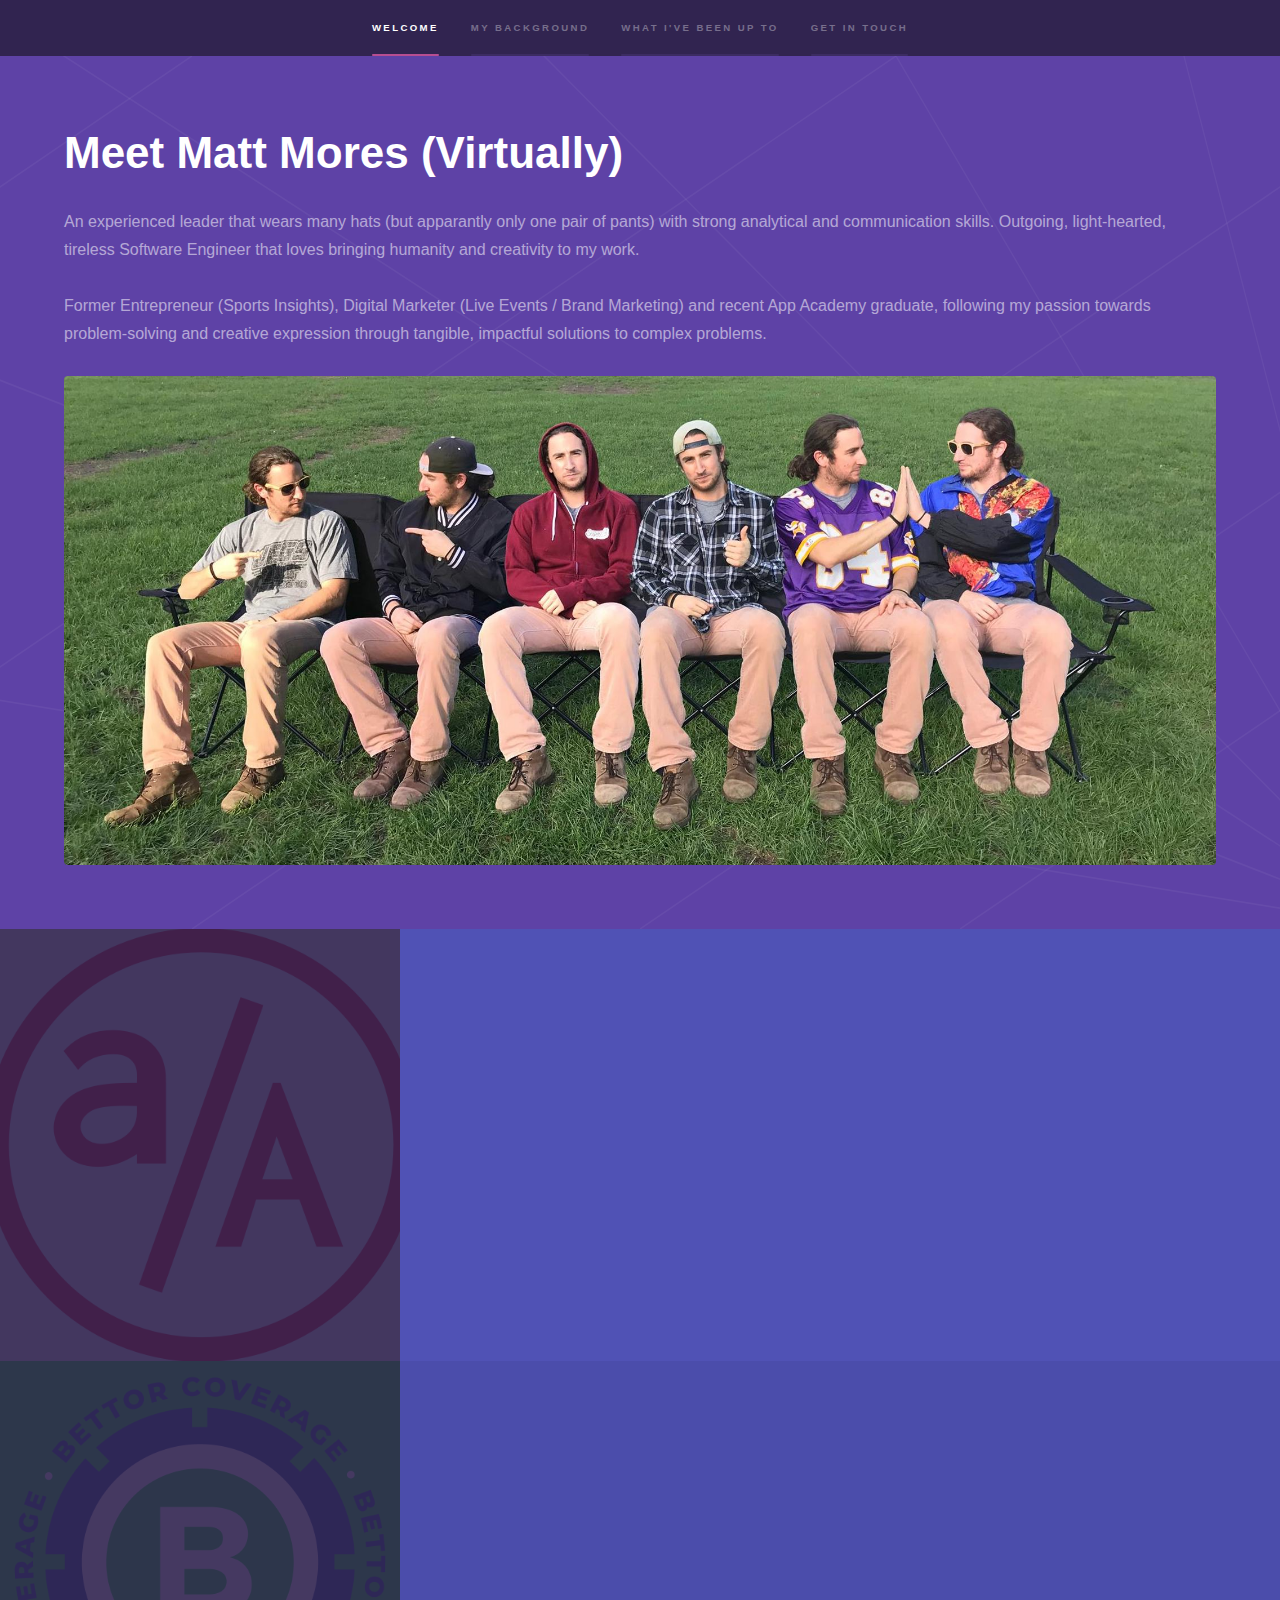
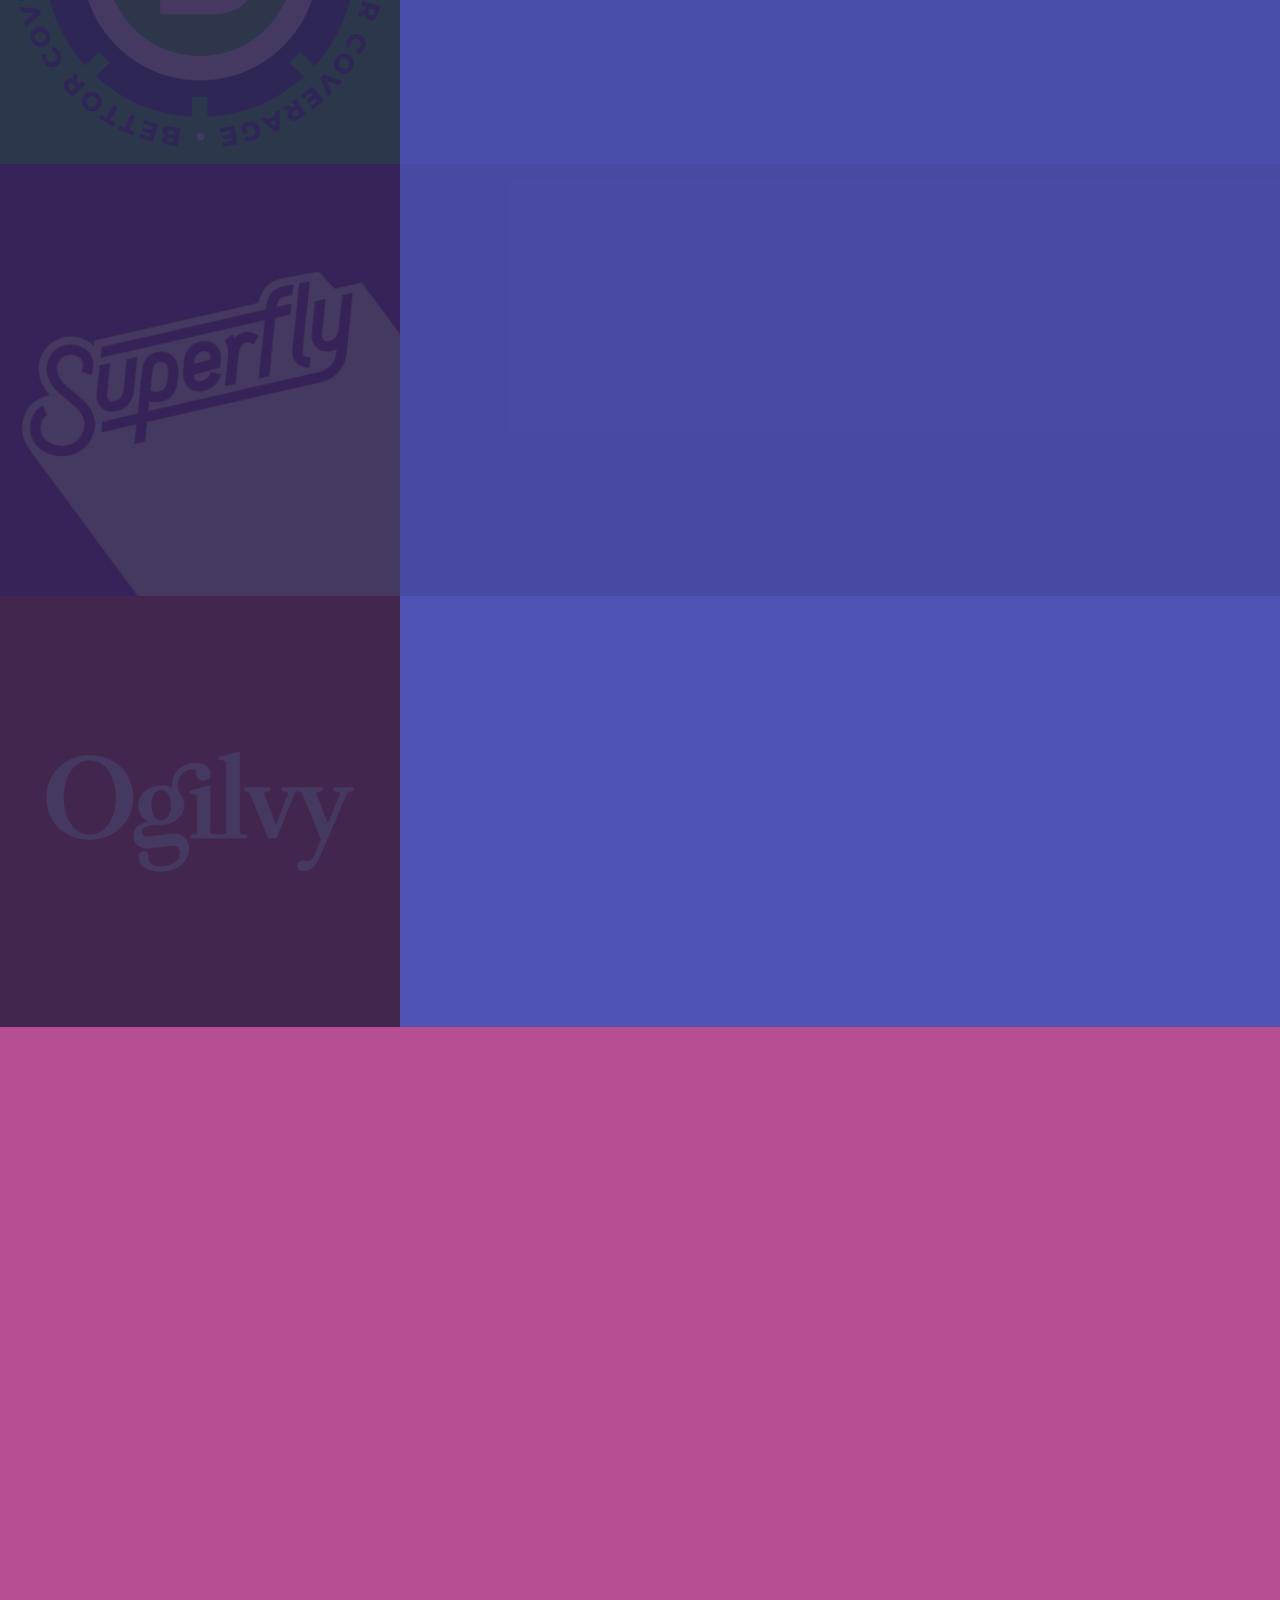
==== commit e4c02907: "Bettor Coverage update" ====
--- a/index.html
+++ b/index.html
@@ -80,8 +80,8 @@
 								<div class="inner">
 									<h2>Bettor Coverage</h2>
 									<strong>Founder (2019-2021)</strong>
-									<p>Founded and managed Sports Insights Platform. Planned, recorded and edited weekly podcasts. Created and published premium digital content: including weekly in-depth articles on
-										<a target="_blank" rel="noopener noreferrer" href="https://www.bettorcoverage.com/">BettorCoverage.com</a> and posts across social networks.
+									<p>Founded and managed Sports Insights Platform. Built, maintained, developed, tested, deployed and enhanced
+										<a target="_blank" rel="noopener noreferrer" href="https://www.bettorcoverage.com/">BettorCoverage.com</a> - along with all premium digital content including weekly in-depth articles, posts across social networks and the planning, recording and editing of weekly podcasts.
 										</p>
 									<ul class="actions">
 										<li><a target="_blank" rel="noopener noreferrer" href="https://www.bettorcoverage.com/" class="button">Learn more</a></li>
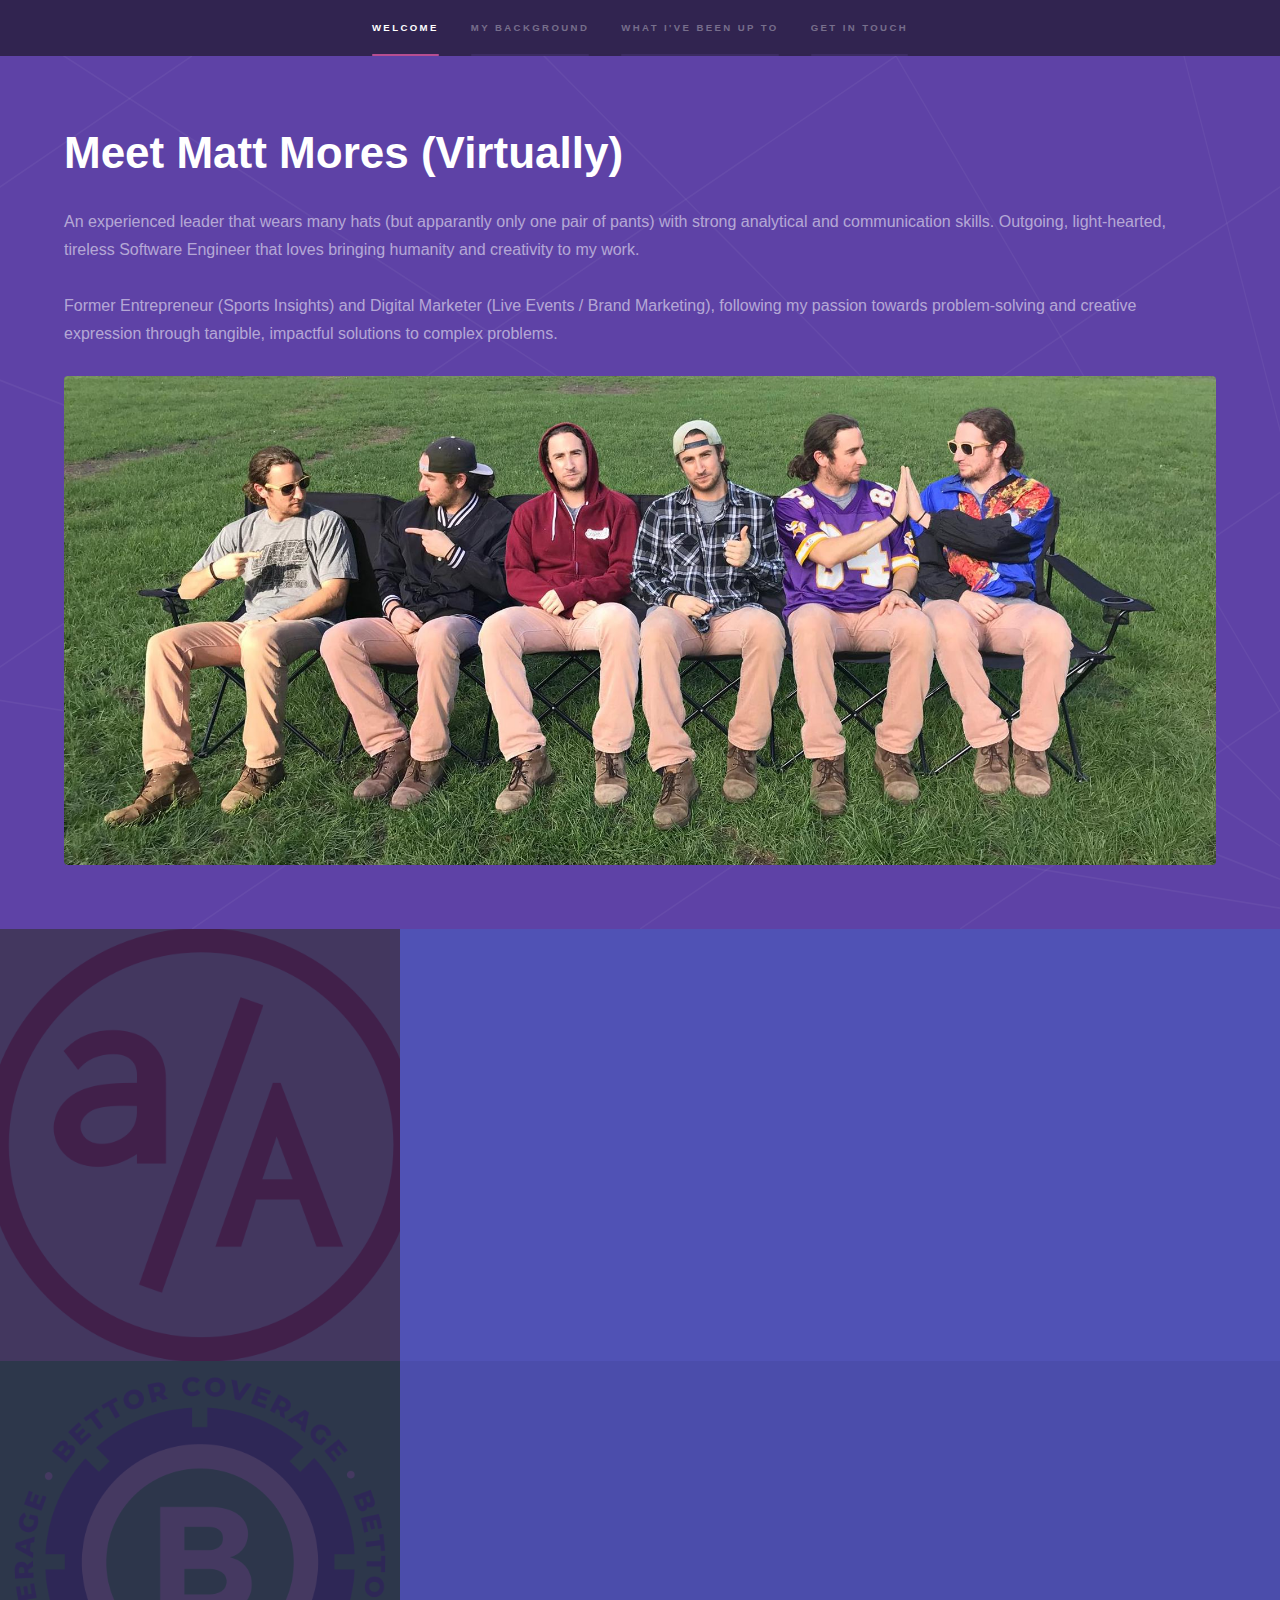
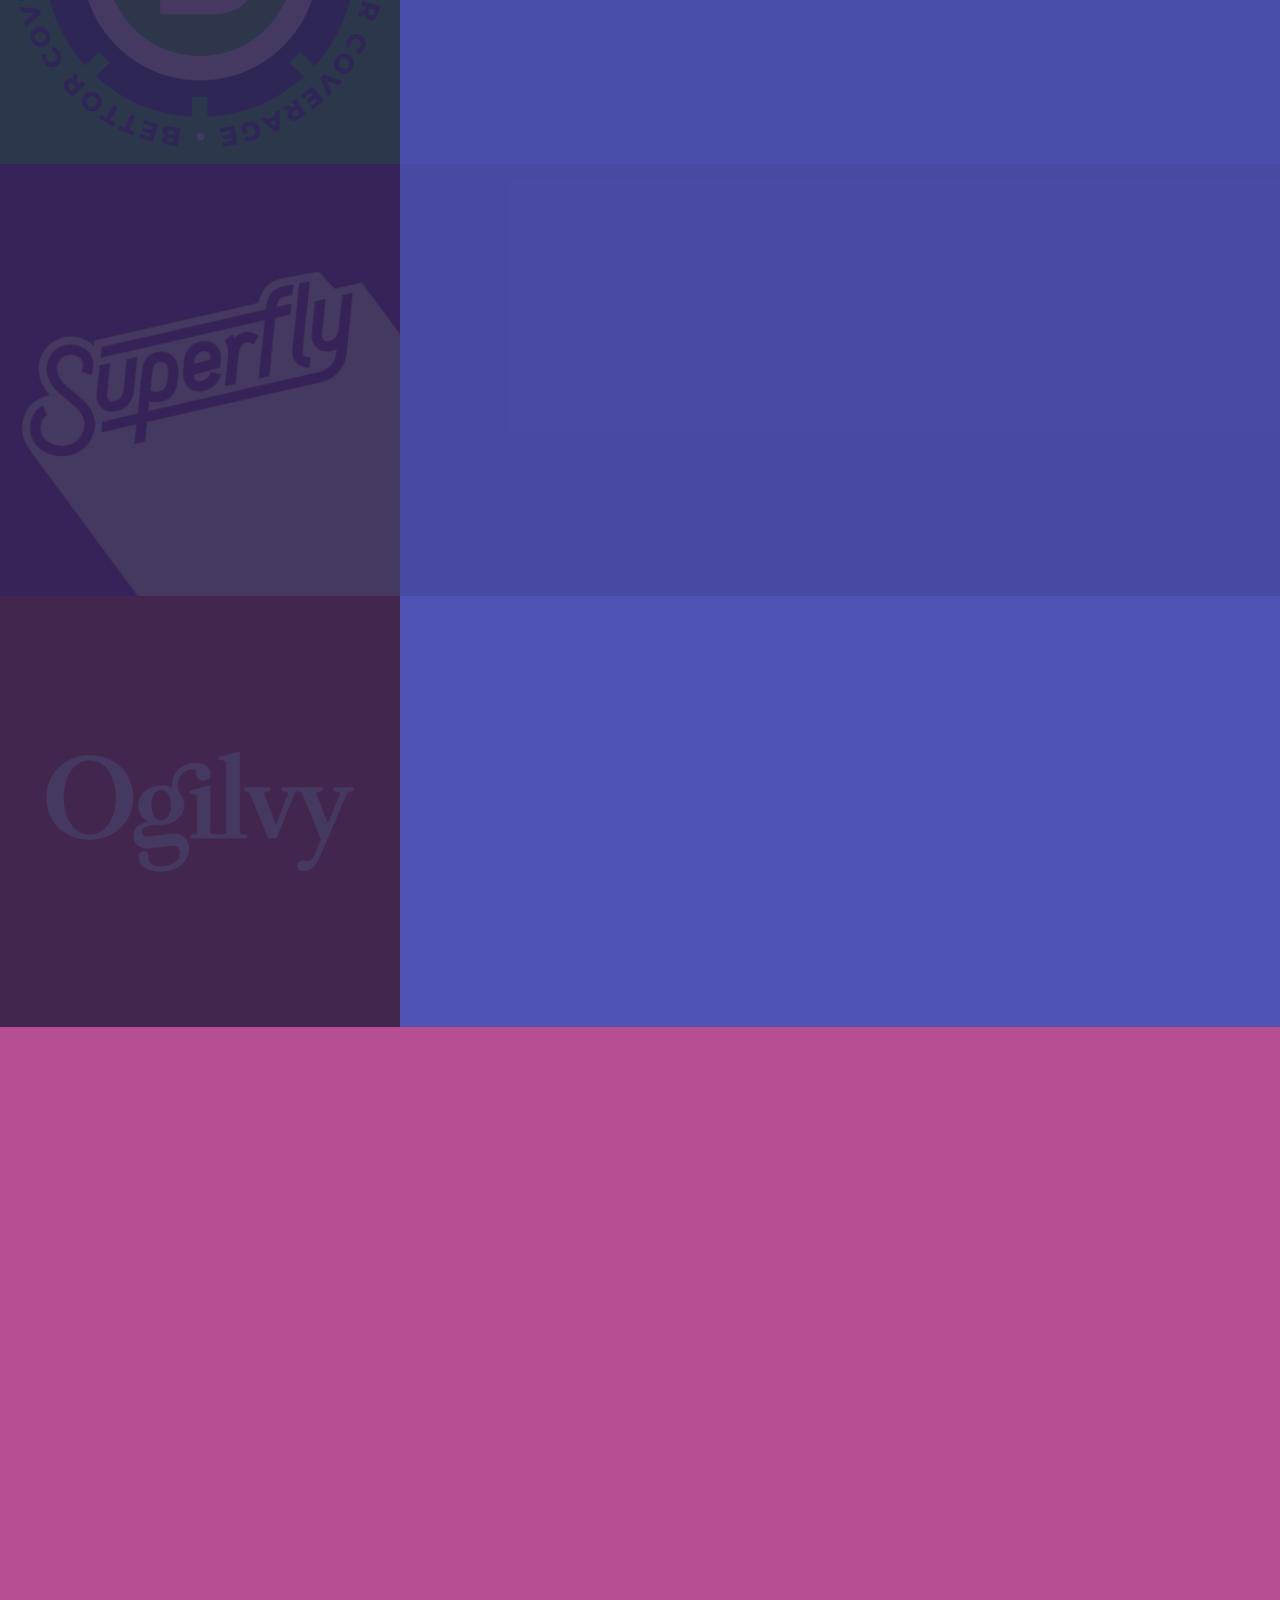
==== commit 886dc271: "recent removed" ====
--- a/index.html
+++ b/index.html
@@ -41,8 +41,8 @@
 								tireless Software Engineer that loves bringing humanity and creativity to my work.
 								<br />
 								<br />
-								Former Entrepreneur (Sports Insights), Digital Marketer (Live Events / Brand Marketing)
-								and recent App Academy graduate, following my passion towards problem-solving and creative expression through tangible, impactful solutions to complex problems.
+								Former Entrepreneur (Sports Insights) and Digital Marketer (Live Events / Brand Marketing), following my passion towards problem-solving
+								and creative expression through tangible, impactful solutions to complex problems.
 							</small>
 							<br />
 							<br />
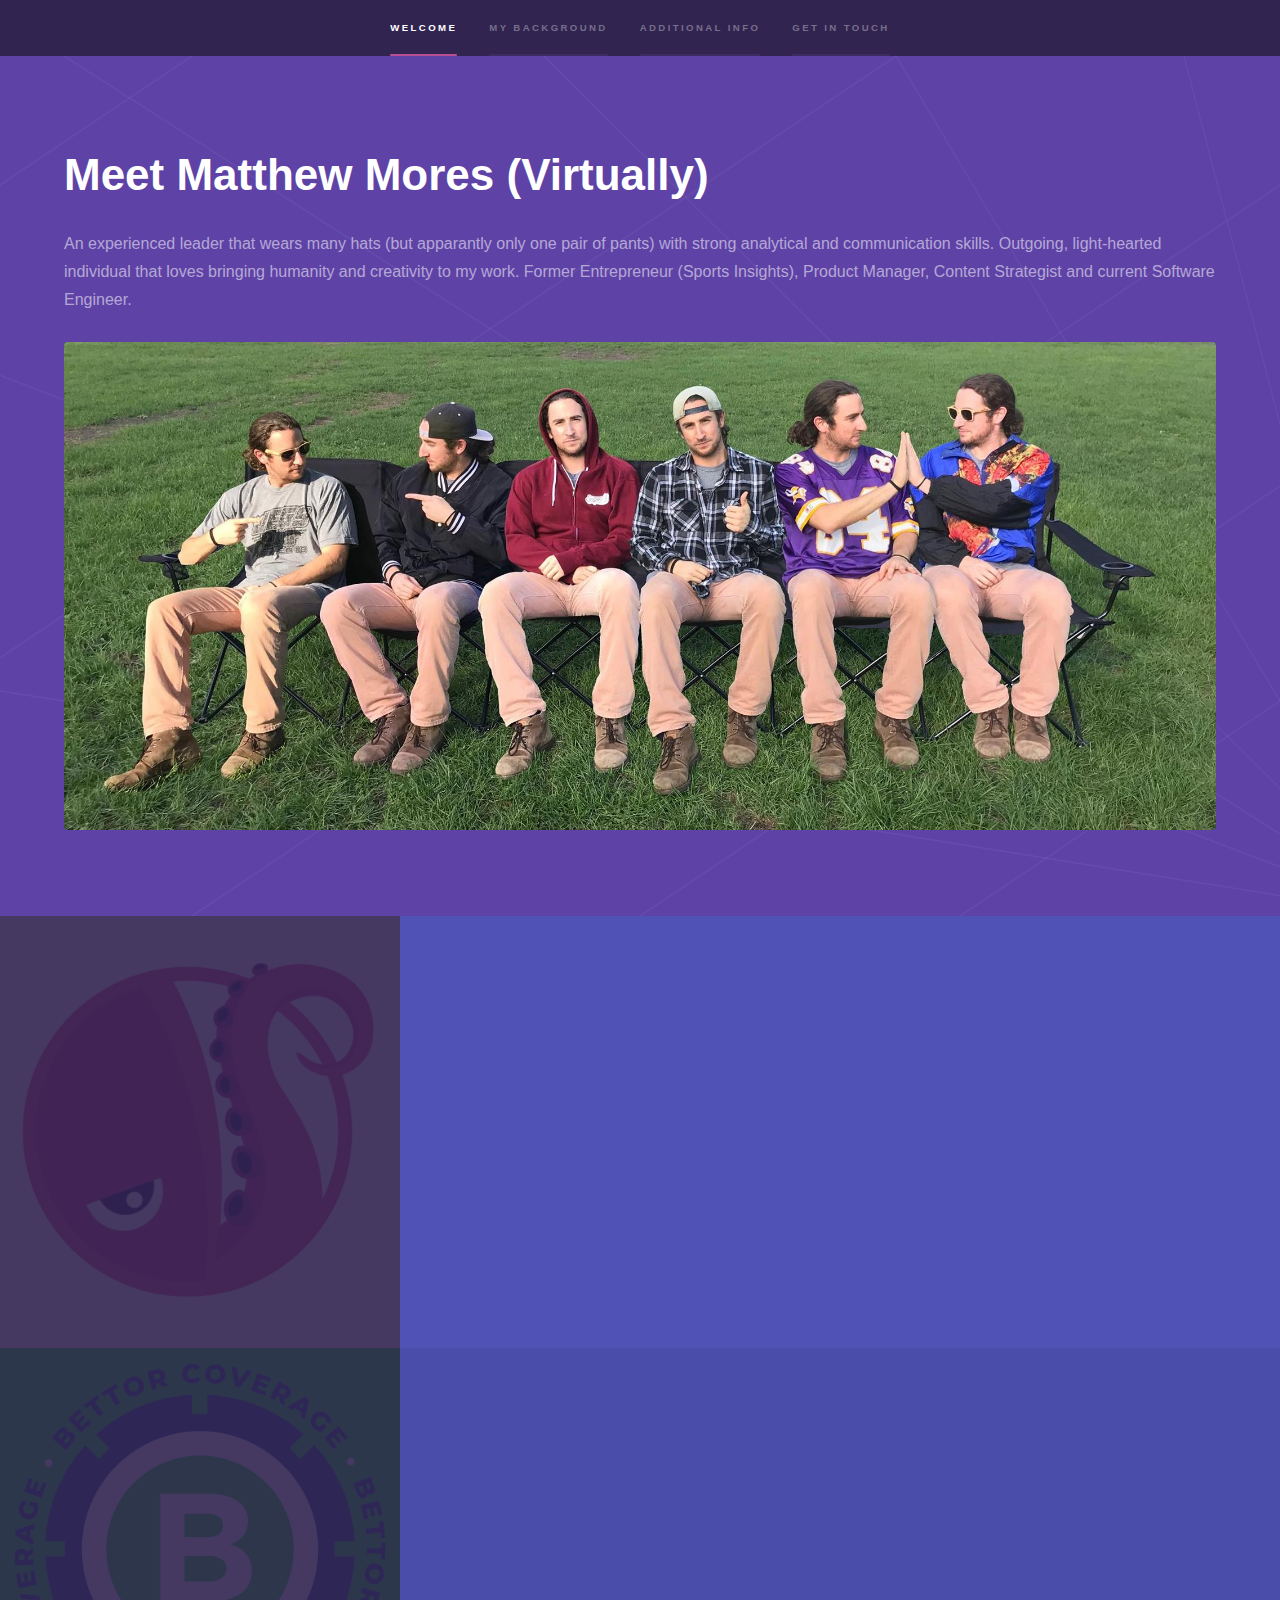
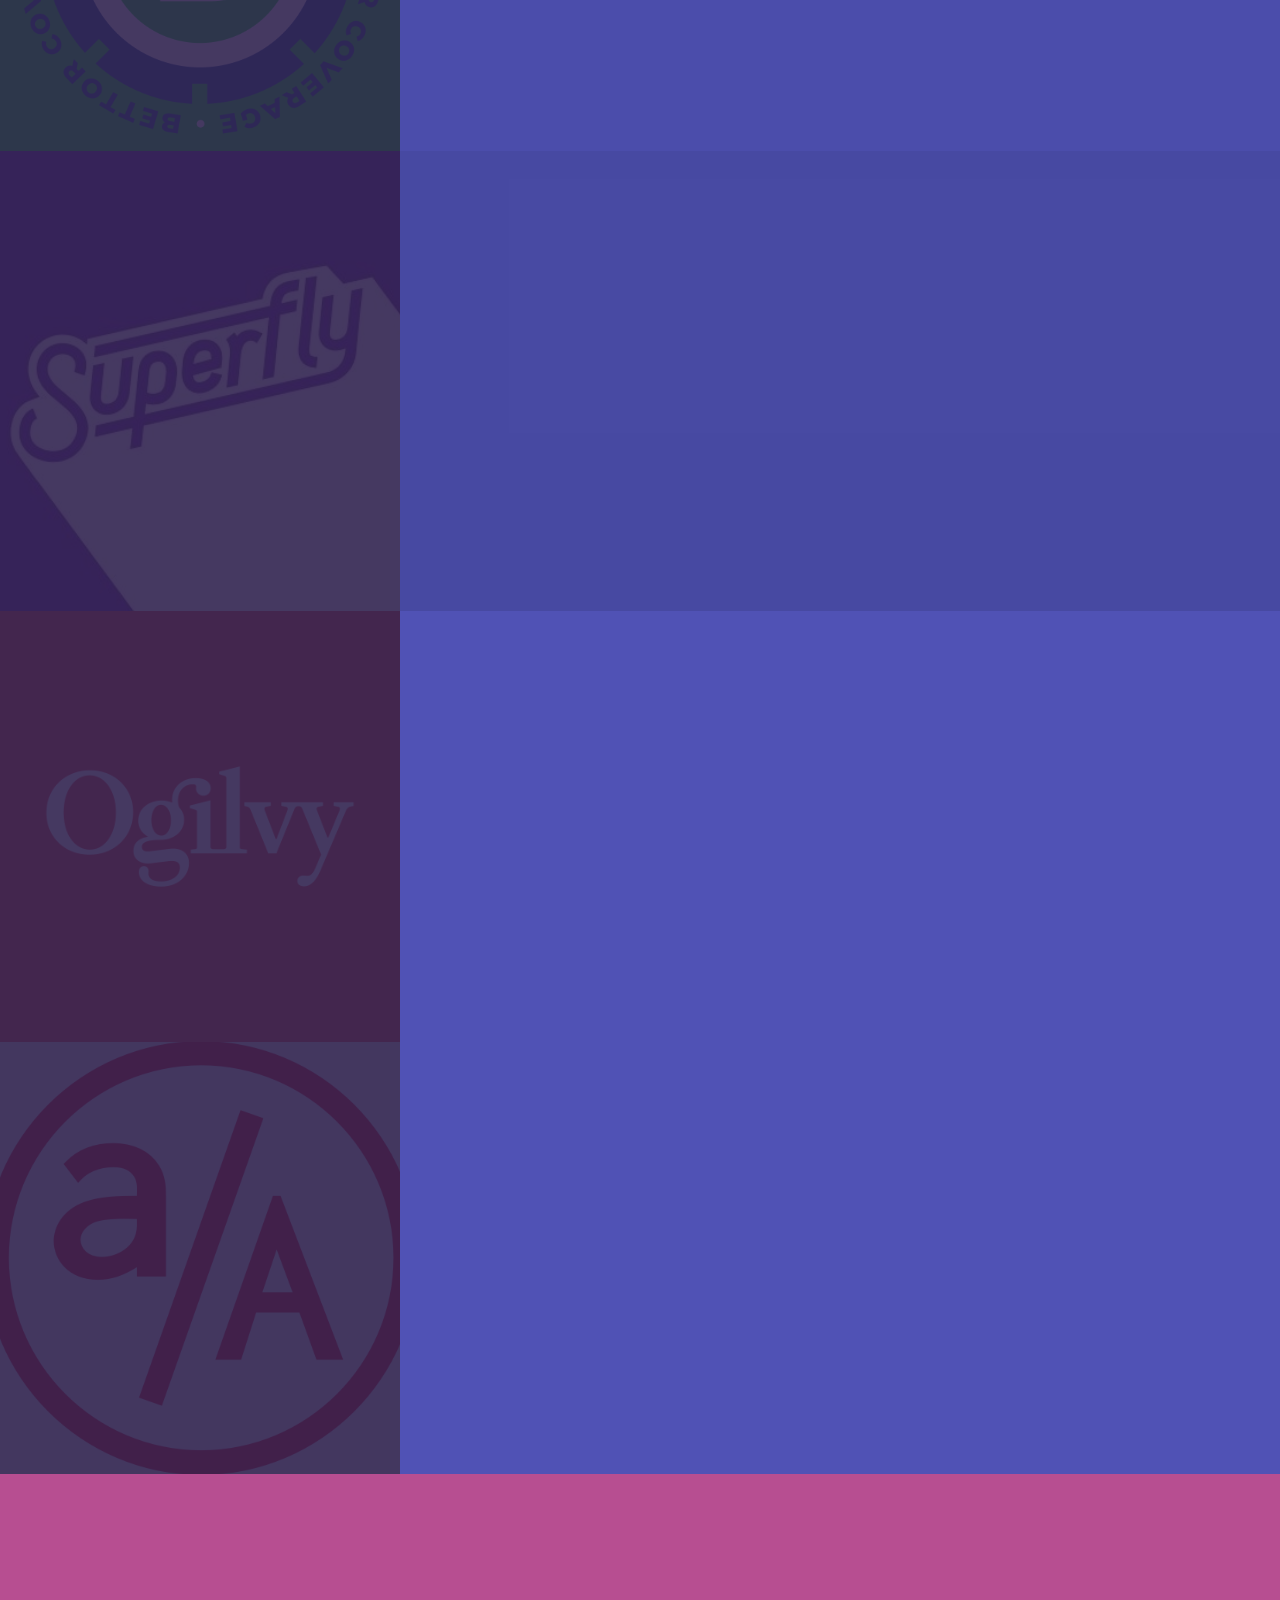
==== commit 6cd14e87: "2023 updates" ====
--- a/index.html
+++ b/index.html
@@ -6,7 +6,7 @@
 -->
 <html>
 	<head>
-		<title>Matt Mores</title>
+		<title>Matthew Mores</title>
 		<meta charset="utf-8" />
 		<meta name="viewport" content="width=device-width, initial-scale=1, user-scalable=no" />
 		<link rel="stylesheet" href="assets/css/main.css" />
@@ -21,7 +21,7 @@
 						<ul>
 							<li><a href="#intro">Welcome</a></li>
 							<li><a href="#one">My Background</a></li>
-							<li><a href="#two">What I've Been Up To</a></li>
+							<li><a href="#two">Additional Info</a></li>
 							<li><a href="#three">Get in touch</a></li>
 						</ul>
 					</nav>
@@ -34,15 +34,11 @@
 				<!-- Intro -->
 					<section id="intro" class="wrapper style1 fullscreen fade-up">
 						<div class="inner">
-							<h1>Meet Matt Mores (Virtually) </h1>
+							<h1>Meet Matthew Mores (Virtually) </h1>
 							<!-- <strong>Elevator Pitch:</strong> -->
 							<small>
-								An experienced leader that wears many hats (but apparantly only one pair of pants) with strong analytical and communication skills. Outgoing, light-hearted,
-								tireless Software Engineer that loves bringing humanity and creativity to my work.
-								<br />
-								<br />
-								Former Entrepreneur (Sports Insights) and Digital Marketer (Live Events / Brand Marketing), following my passion towards problem-solving
-								and creative expression through tangible, impactful solutions to complex problems.
+								An experienced leader that wears many hats (but apparantly only one pair of pants) with strong analytical and communication skills. Outgoing, light-hearted individual
+								that loves bringing humanity and creativity to my work. Former Entrepreneur (Sports Insights), Product Manager, Content Strategist and current Software Engineer.
 							</small>
 							<br />
 							<br />
@@ -57,6 +53,81 @@
 
 				<!-- One -->
 					<section id="one" class="wrapper style2 spotlights">
+						<section>
+							<a target="_blank" rel="noopener noreferrer" href="https://octopusenergy.group/" class="image"><img src="images/krakentechthree.png" alt="" data-position="center center" /></a>
+							<div class="content">
+								<div class="inner">
+									<h2>Kraken Technologies</h2>
+									<strong>Frontend Software Engineer (Feb 2022-Present)</strong>
+									<p>
+										Languages / Tech: React, Typescript, Javascript, Next.js, GraphQL/Apollo, MUI, Cypress, Git, Asana
+									<br />
+									<br />
+									Build and maintain components for Kraken’s web applications. Design and maintain clean, reliable and testable code - with a focus on their core retail company, Octopus Energy.
+									</p>
+									<ul class="actions">
+										<li><a target="_blank" rel="noopener noreferrer" href="https://octopusenergy.group/" class="button">Learn more</a></li>
+									</ul>
+								</div>
+							</div>
+						</section>
+						<section>
+							<a target="_blank" rel="noopener noreferrer" href="https://www.bettorcoverage.com/" class="image"><img src="images/BettorCoveragePodcastIcon.png" alt="" data-position="top center" /></a>
+							<div class="content">
+								<div class="inner">
+									<h2>Bettor Coverage</h2>
+									<strong>Founder (2019-2021)</strong>
+									<p>Founded and managed Sports Insights Platform. Built, maintained, developed, tested, deployed and enhanced
+										<a target="_blank" rel="noopener noreferrer" href="https://www.bettorcoverage.com/">BettorCoverage.com</a> - along with all premium digital content including weekly in-depth articles, posts across social networks and the planning, recording and editing of weekly podcasts.
+										</p>
+									<ul class="actions">
+										<li><a target="_blank" rel="noopener noreferrer" href="https://www.bettorcoverage.com/" class="button">Learn more</a></li>
+									</ul>
+								</div>
+							</div>
+						</section>
+						<section>
+							<a target="_blank" rel="noopener noreferrer" href="https://superf.ly/" class="image"><img src="images/superfly.jpg" alt="" data-position="top center" /></a>
+							<div class="content">
+								<div class="inner">
+									<h2>Superfly Entertainment</h2>
+									<strong>Senior Product Manager I Digital Content Strategist (2016-2019)</strong>
+									<p>
+										Clients: GNC / Citibank (Entertainment) / Bose / Dropbox / Adobe / Intel (ESports) / Bonnaroo / Outside Lands
+									<br />
+									<br />
+									Led digital, social, creative and content strategy. Day-to-day product lead, managing the overall resources, budgets and timelines across projects.
+									Team lead on developing and maintaining creative/design process.
+									</p>
+									<!-- <ul class="actions">
+										<li><a href="generic.html" class="button">Learn more</a></li>
+									</ul> -->
+									<ul class="actions">
+										<li><a target="_blank" rel="noopener noreferrer" href="https://superf.ly/" class="button">Learn more</a></li>
+									</ul>
+								</div>
+							</div>
+						</section>
+						<section>
+							<a target="_blank" rel="noopener noreferrer" href="https://www.ogilvy.com/" class="image"><img src="images/Ogilvy.jpeg" alt="" data-position="top center" /></a>
+							<div class="content">
+								<div class="inner">
+									<h2>Ogilvy PR</h2>
+									<strong>Senior Account Executive I Social Media Manager (2011-2016)</strong>
+									<p>
+										Clients: Constellation (Corona & Modelo) / SC Johnson / BP America / VTech Toys / SpringHill Suites
+									<br />
+									<br />
+									Helped build social/content strategies and was lead Social Media Analyst, outlining overall approach to paid and organic digital efforts - overseeing pages with millions of fans.</p>
+									<!-- <ul class="actions">
+										<li><a href="generic2.html" class="button">Learn more</a></li>
+									</ul> -->
+									<ul class="actions">
+										<li><a target="_blank" rel="noopener noreferrer" href="https://www.ogilvy.com/" class="button">Learn more</a></li>
+									</ul>
+								</div>
+							</div>
+						</section>
 						<section>
 							<a target="_blank" rel="noopener noreferrer" href="https://www.appacademy.io/" class="image"><img src="images/anotherTry.png" alt="" data-position="center center" /></a>
 							<div class="content">
@@ -74,111 +145,44 @@
 								</div>
 							</div>
 						</section>
-						<section>
-							<a target="_blank" rel="noopener noreferrer" href="https://www.bettorcoverage.com/" class="image"><img src="images/BettorCoveragePodcastIcon.png" alt="" data-position="top center" /></a>
-							<div class="content">
-								<div class="inner">
-									<h2>Bettor Coverage</h2>
-									<strong>Founder (2019-2021)</strong>
-									<p>Founded and managed Sports Insights Platform. Built, maintained, developed, tested, deployed and enhanced
-										<a target="_blank" rel="noopener noreferrer" href="https://www.bettorcoverage.com/">BettorCoverage.com</a> - along with all premium digital content including weekly in-depth articles, posts across social networks and the planning, recording and editing of weekly podcasts.
-										</p>
-									<ul class="actions">
-										<li><a target="_blank" rel="noopener noreferrer" href="https://www.bettorcoverage.com/" class="button">Learn more</a></li>
-									</ul>
-								</div>
-							</div>
-						</section>
-						<section>
-							<a target="_blank" rel="noopener noreferrer" href="https://superf.ly/" class="image"><img src="images/superfly.jpg" alt="" data-position="top center" /></a>
-							<div class="content">
-								<div class="inner">
-									<h2>Superfly Entertainment</h2>
-									<strong>Senior Content Strategist I Digital Creative Lead (2016-2019)</strong>
-									<p>
-										Clients: GNC / Citibank (Entertainment) / Bose / Dropbox / Adobe / Intel (ESports)
-									<br />
-									<br />
-									Led digital, social, creative and content strategy. Developed social campaigns for daily content and live event amplification. Oversaw $2MM+ social spends, designing paid campaigns for the execution of scheduled & real-time content.
-									</p>
-									<!-- <ul class="actions">
-										<li><a href="generic.html" class="button">Learn more</a></li>
-									</ul> -->
-									<ul class="actions">
-										<li><a target="_blank" rel="noopener noreferrer" href="https://superf.ly/" class="button">Learn more</a></li>
-									</ul>
-								</div>
-							</div>
-						</section>
-						<section>
-							<a target="_blank" rel="noopener noreferrer" href="https://www.ogilvy.com/" class="image"><img src="images/Ogilvy.jpeg" alt="" data-position="top center" /></a>
-							<div class="content">
-								<div class="inner">
-									<h2>Ogilvy PR</h2>
-									<strong>Senior Account Executive I Social Media Analyst (2011-2016)</strong>
-									<p>
-										Clients: Constellation (Corona & Modelo) / SC Johnson / BP America / VTech Toys / SpringHill Suites
-									<br />
-									<br />
-									Helped build social/content strategies and was lead Social Media Analyst, outlining overall  approach to paid and organic digital efforts - overseeing  pages with millions of fans.</p>
-									<!-- <ul class="actions">
-										<li><a href="generic2.html" class="button">Learn more</a></li>
-									</ul> -->
-									<ul class="actions">
-										<li><a target="_blank" rel="noopener noreferrer" href="https://www.ogilvy.com/" class="button">Learn more</a></li>
-									</ul>
-								</div>
-							</div>
-						</section>
 					</section>
 
 				<!-- Two -->
 					<section id="two" class="wrapper style3 fade-up">
 						<div class="inner">
-							<h2>What I've Been Up To</h2>
-							<p>Recently graduated App Academy's 24-week Software Engineering program which teaches full-stack web development including multiple languages, along with OOP, coding style, security, TDD, algorithms, design patterns, single-page apps and overall programming best practices.
-								<br />
-								<br />
-								I am confident in my ability to contribute from day one as a developer, as I’ve built projects both alone and within a group, using an Agile workflow to fulfill incredibly quick turnaround times.
+							<h2>Additional Info</h2>
+							<p>I’m a Chicago native currently living in Houston, enjoying the warm weather and southern hospitality. When not coding or hanging out with my kitty (Pippen!), I’m typically researching sports or doing something active (yin/yang).
+								I just finished the Houston Marathon, but definitely prefer bike riding and playing sports over long, boring runs.
+								I also go to concerts almost weekly and love traveling - my most recent trip was a beautiful tour of Italy (Lake Como → Milan → Rome).
 							</p>
 							<div class="features">
 								<section>
-									<span class="icon solid major fa-desktop"></span>
-									<h3>Project: Sportify</h3>
-									<p>Visual clone of Spotify, with the UX/UI of Reddit/Yelp. Allows users to create, post, update and review bets.
-										<!-- <a target="_blank" rel="noopener noreferrer" href="https://sportify-capstone.herokuapp.com/bets">Check It Out Here</a> -->
-									</p>
-									<img class= "image fit" src="images/sportifyLogo.png" alt="" data-position="top center" />
-									<ul class="actions">
-										<li><a target="_blank" rel="noopener noreferrer" href="https://github.com/MattMores/Sportify" class="button">Link To Sportify</a></li>
-									</ul>
-								</section>
-								<section>
-									<span class="icon solid major fa-desktop"></span>
-									<h3>Project: CleverNote</h3>
-									<p>A full-stack Evernote clone designed for comedians. Allows registered users to create, post & update notes. </p>
-									<img class= "image fit" src="images/CleverNoteLogo.jpeg" alt="" data-position="top center" />
-									<ul class="actions">
-										<li><a target="_blank" rel="noopener noreferrer" href="https://github.com/MattMores/CleverNote" class="button">Link To CleverNote</a></li>
+									<span class="icon solid major fa-file"></span>
+									<h3>Resume</h3>
+									<p>Click below for additional information on my background.</p>
+									<ul class="actions">
+										<li><a target="_blank" rel="noopener noreferrer" href="https://docs.google.com/document/d/e/2PACX-1vTiRiHfFL1d_QTUr__JpQPch9PWbRvmlKopJO81XaDAwL1YuLH8bF2h3daa-DqrcsgcV7UsMEyoYw-Y/pub" class="button">Link To Resume</a></li>
 									</ul>
 								</section>
 								<section>
 									<span class="icon solid major fa-code"></span>
 									<h3>Languages</h3>
-									<p>JavaScript, Python, React, Redux, HTML, CSS, Node, Express, PostgreSQL, Flask</p>
+									<p>React, Typscript, Javascript, Python, Redux, HTML, CSS, Node, Express, PostgreSQL, Flask</p>
 									<!-- <img class= "image fit" src="images/anotherTry.png" alt="" data-position="top center" /> -->
 									<!-- <img class= "image fit" src="images/gitHubLogo.png" alt="" data-position="top center" /> -->
 									<ul class="actions">
 										<li><a target="_blank" rel="noopener noreferrer" href="https://github.com/MattMores" class="button">Link To GitHub</a></li>
 									</ul>
+								</section>
+								<section>
+									<span class="icon solid major fa-code"></span>
+									<h3>Hobbies</h3>
+									<p>Sports Analytics, Daily Fantasy, Yoga, Biking, Soccer, Coding, Mixing Music, Concerts, Traveling</p>
 								</section>
 								<section>
 									<span class="icon solid major fa-file"></span>
 									<h3>Resume</h3>
 									<p>Click below for a additional information on my background.</p>
-									<ul class="actions">
-										<li><a target="_blank" rel="noopener noreferrer" href="https://docs.google.com/document/d/e/2PACX-1vRATe4y9ZMNRsFTryqt8mXcow8Gx1rayRzbqTB8FGU-w8L-LnNnZUtSMwANbM0n-3jMqywoV77g4p_I/pub" class="button">Link To Resume</a></li>
-									</ul>
 								</section>
 								<!-- <section>
 									<span class="icon solid major fa-cog"></span>
@@ -239,9 +243,9 @@
 									<ul class="contact">
 										<li>
 											<h3>Current Location</h3>
-											<span>Wicker Park<br />
-											Chicago, IL 60622<br />
-											USA</span>
+											<span>Museum District<br />
+											Houston, TX 77004<br />
+											<!-- USA</span> -->
 										</li>
 										<li>
 											<h3>Email</h3>
@@ -251,16 +255,16 @@
 											<h3>Phone</h3>
 											<span>(630) 276-8614</span>
 										</li>
-										<li>
+										<!-- <li>
 											<h3>Social</h3>
-											<ul class="icons">
-												<li><a target="_blank" rel="noopener noreferrer" href="https://www.linkedin.com/in/matthewmores/" class="icon brands fa-linkedin-in"><span class="label">LinkedIn</span></a></li>
-												<li><a target="_blank" rel="noopener noreferrer" href="https://github.com/MattMores" class="icon brands fa-github"><span class="label">GitHub</span></a></li>
+											<ul class="icons"> -->
+												<!-- <li><a target="_blank" rel="noopener noreferrer" href="https://www.linkedin.com/in/matthewmores/" class="icon brands fa-linkedin-in"><span class="label">LinkedIn</span></a></li>
+												<li><a target="_blank" rel="noopener noreferrer" href="https://github.com/MattMores" class="icon brands fa-github"><span class="label">GitHub</span></a></li> -->
 												<!-- <li><a target="_blank" rel="noopener noreferrer" href="https://angel.co/u/matthew-mores-1" class="icon brands fa-angellist"><span class="label">Instagram</span></a></li> -->
-												<li><a target="_blank" rel="noopener noreferrer" href="https://twitter.com/bettorCoverage" class="icon brands fa-twitter"><span class="label">Twitter</span></a></li>
-												<li><a target="_blank" rel="noopener noreferrer" href="https://www.facebook.com/profile.php?id=14834045" class="icon brands fa-facebook-f"><span class="label">Facebook</span></a></li>
-											</ul>
-										</li>
+												<!-- <li><a target="_blank" rel="noopener noreferrer" href="https://twitter.com/bettorCoverage" class="icon brands fa-twitter"><span class="label">Twitter</span></a></li>
+												<li><a target="_blank" rel="noopener noreferrer" href="https://www.facebook.com/profile.php?id=14834045" class="icon brands fa-facebook-f"><span class="label">Facebook</span></a></li> -->
+											<!-- </ul>
+										</li> -->
 									</ul>
 								</section>
 							</div>
@@ -270,13 +274,13 @@
 			</div>
 
 		<!-- Footer -->
-			<footer id="footer" class="wrapper style1-alt">
+			<!-- <footer id="footer" class="wrapper style1-alt">
 				<div class="inner">
 					<ul class="menu">
 						<li>&copy; Untitled. All rights reserved.</li><li>Design: <a target="_blank" rel="noopener noreferrer" href="http://html5up.net">HTML5 UP</a></li>
 					</ul>
 				</div>
-			</footer>
+			</footer> -->
 
 		<!-- Scripts -->
 			<script src="assets/js/jquery.min.js"></script>
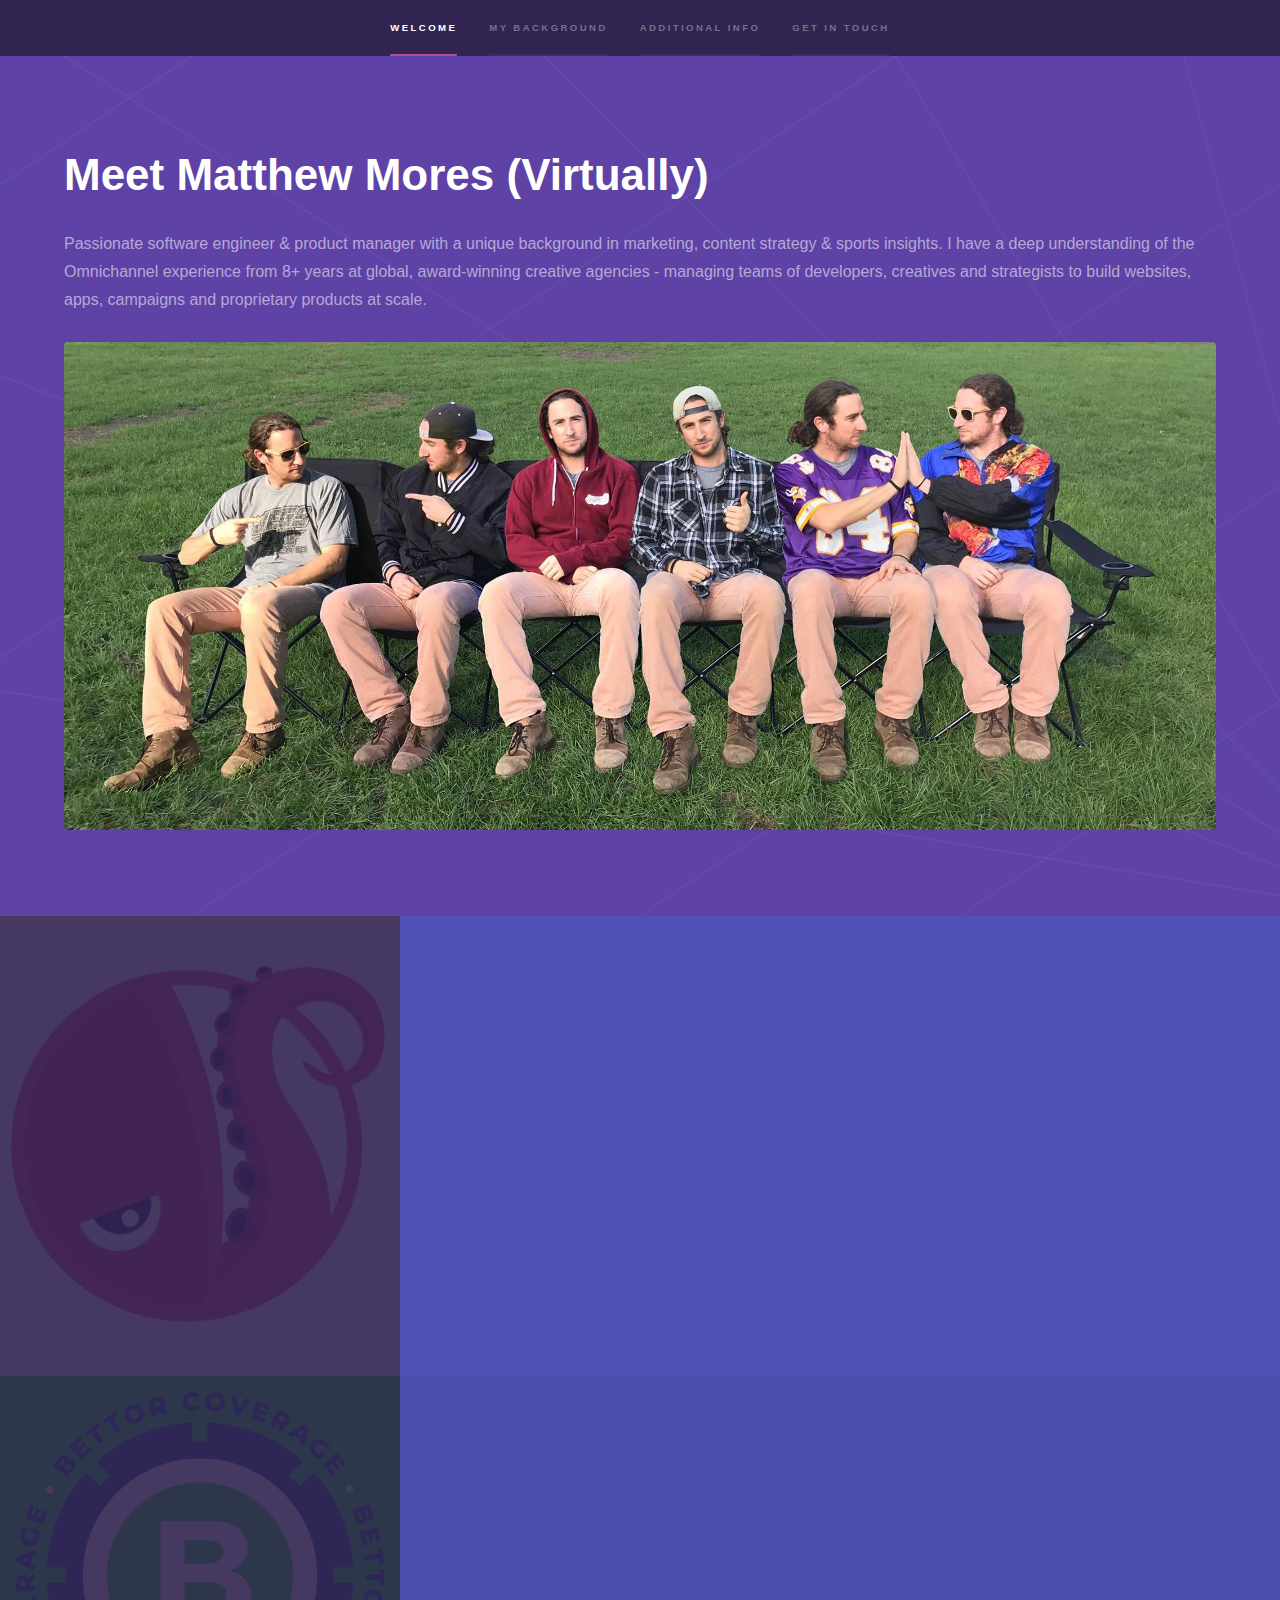
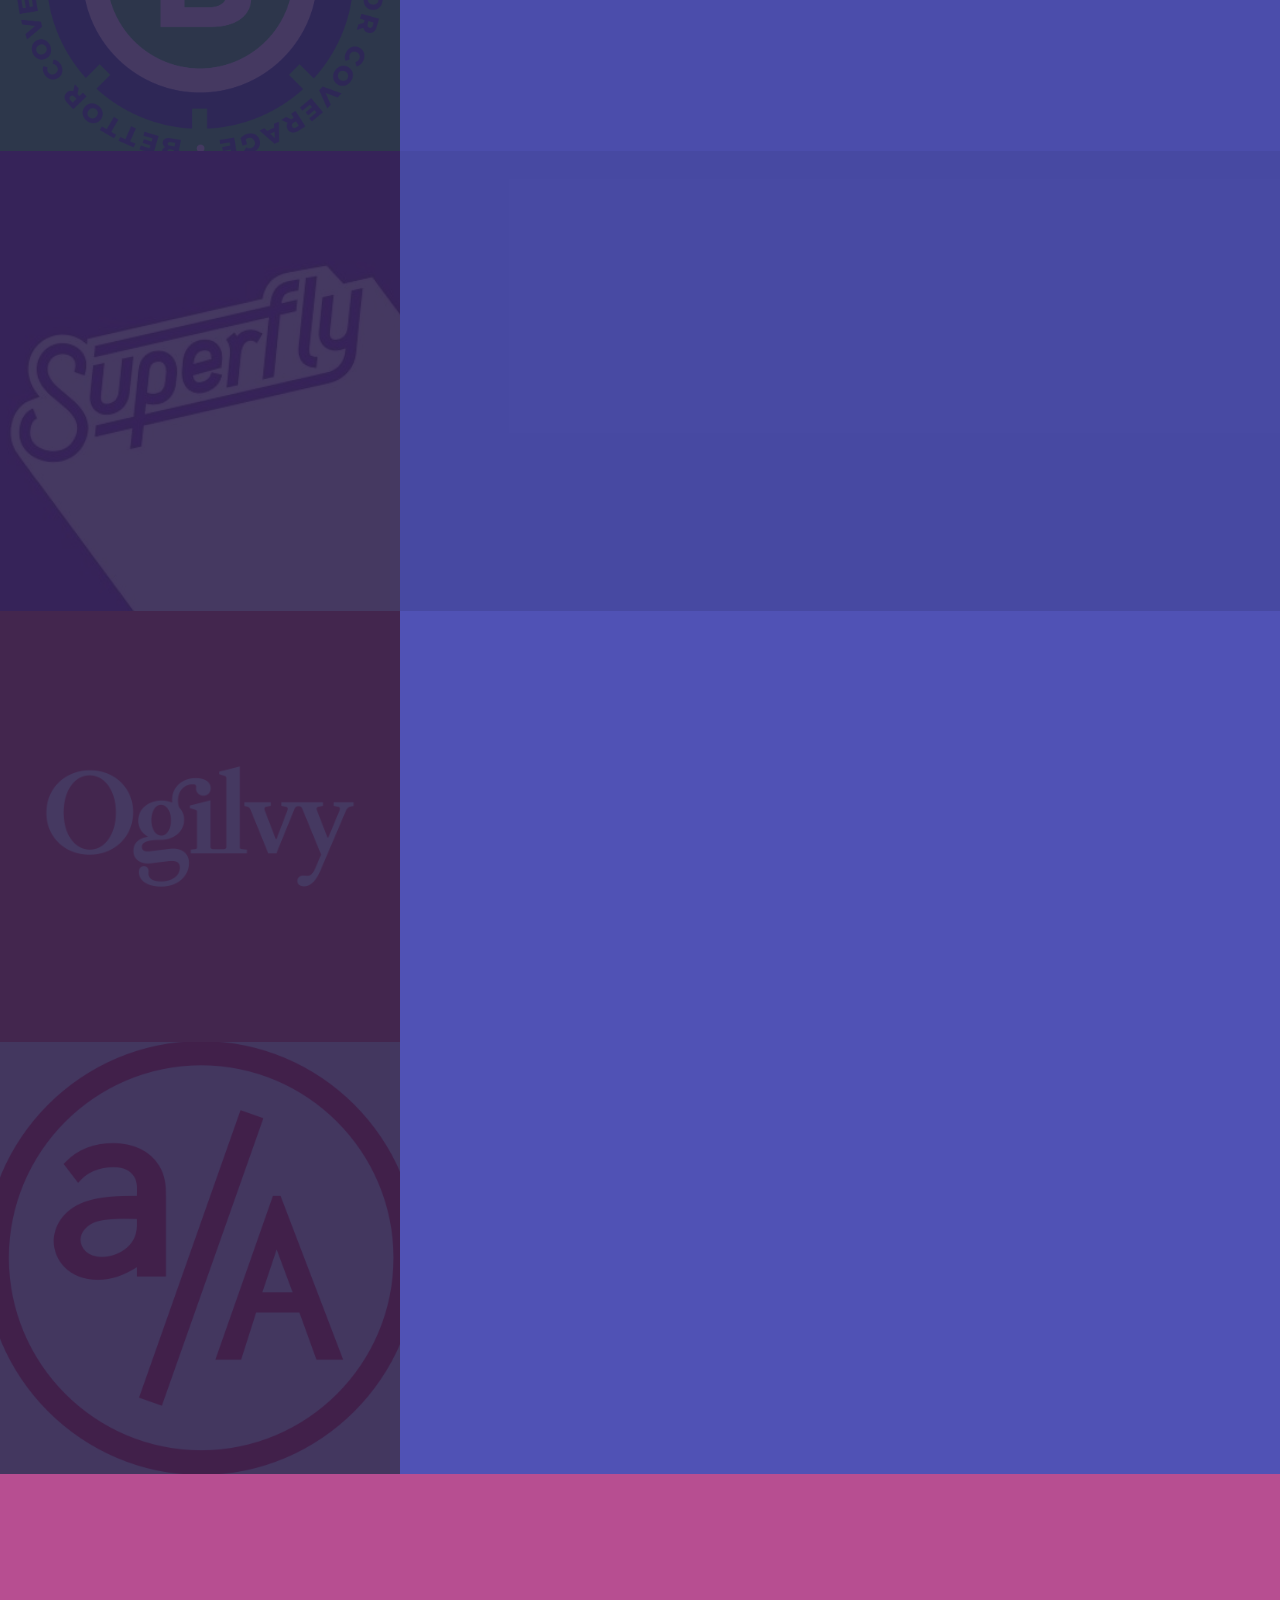
==== commit e038234c: "2023 Fully Updated" ====
--- a/index.html
+++ b/index.html
@@ -37,8 +37,9 @@
 							<h1>Meet Matthew Mores (Virtually) </h1>
 							<!-- <strong>Elevator Pitch:</strong> -->
 							<small>
-								An experienced leader that wears many hats (but apparantly only one pair of pants) with strong analytical and communication skills. Outgoing, light-hearted individual
-								that loves bringing humanity and creativity to my work. Former Entrepreneur (Sports Insights), Product Manager, Content Strategist and current Software Engineer.
+								Passionate software engineer & product manager with a unique background in marketing, content strategy & sports insights. I have a deep understanding of the Omnichannel
+								experience from 8+ years at global, award-winning creative agencies - managing teams of developers, creatives and strategists to build websites, apps, campaigns and
+								proprietary products at scale.
 							</small>
 							<br />
 							<br />
@@ -60,10 +61,12 @@
 									<h2>Kraken Technologies</h2>
 									<strong>Frontend Software Engineer (Feb 2022-Present)</strong>
 									<p>
-										Languages / Tech: React, Typescript, Javascript, Next.js, GraphQL/Apollo, MUI, Cypress, Git, Asana
-									<br />
-									<br />
-									Build and maintain components for Kraken’s web applications. Design and maintain clean, reliable and testable code - with a focus on their core retail company, Octopus Energy.
+									Build and maintain components for Kraken’s web applications. Design and maintain clean, reliable and testable code -
+									with a focus on their core retail company, <a target="_blank" rel="noopener noreferrer" href="https://octopusenergy.com/">Octopus Energy</a>. Launched major features including User Login,
+									Settings Page and Credit Card/ACH Payments.
+									<br />
+									<br />
+									Languages/Technologies: React, Typescript, Javascript, Next.js, GraphQL/Apollo, MUI, Cypress, Git, Asana, Stripe
 									</p>
 									<ul class="actions">
 										<li><a target="_blank" rel="noopener noreferrer" href="https://octopusenergy.group/" class="button">Learn more</a></li>
@@ -77,8 +80,10 @@
 								<div class="inner">
 									<h2>Bettor Coverage</h2>
 									<strong>Founder (2019-2021)</strong>
-									<p>Founded and managed Sports Insights Platform. Built, maintained, developed, tested, deployed and enhanced
-										<a target="_blank" rel="noopener noreferrer" href="https://www.bettorcoverage.com/">BettorCoverage.com</a> - along with all premium digital content including weekly in-depth articles, posts across social networks and the planning, recording and editing of weekly podcasts.
+									<p>Translated sports betting knowledge into a comprehensive digital/audio platform for high volume bettors
+										- owning all facets of product, content and social media for
+										<a target="_blank" rel="noopener noreferrer" href="https://www.bettorcoverage.com/">BettorCoverage.com</a> -
+										sharing insights with over 10,000 customers.
 										</p>
 									<ul class="actions">
 										<li><a target="_blank" rel="noopener noreferrer" href="https://www.bettorcoverage.com/" class="button">Learn more</a></li>
@@ -91,13 +96,13 @@
 							<div class="content">
 								<div class="inner">
 									<h2>Superfly Entertainment</h2>
-									<strong>Senior Product Manager I Digital Content Strategist (2016-2019)</strong>
+									<strong>Senior Creative Product Manager (2016-2019)</strong>
 									<p>
-										Clients: GNC / Citibank (Entertainment) / Bose / Dropbox / Adobe / Intel (ESports) / Bonnaroo / Outside Lands
-									<br />
-									<br />
-									Led digital, social, creative and content strategy. Day-to-day product lead, managing the overall resources, budgets and timelines across projects.
-									Team lead on developing and maintaining creative/design process.
+										Managed team of engineers, designers and creatives to translate complex client requests into actionable, scoped campaigns. Day-to-day product lead,
+										managing resources, budgets and timelines across projects.
+									<br />
+									<br />
+									Clients: GNC, Citibank (Entertainment), Bose, Dropbox, Adobe, Intel (ESports), Bonnaroo, Outside Lands
 									</p>
 									<!-- <ul class="actions">
 										<li><a href="generic.html" class="button">Learn more</a></li>
@@ -113,12 +118,14 @@
 							<div class="content">
 								<div class="inner">
 									<h2>Ogilvy PR</h2>
-									<strong>Senior Account Executive I Social Media Manager (2011-2016)</strong>
+									<strong>Senior Account Executive - Social Marketing (2011-2016)</strong>
 									<p>
-										Clients: Constellation (Corona & Modelo) / SC Johnson / BP America / VTech Toys / SpringHill Suites
-									<br />
-									<br />
-									Helped build social/content strategies and was lead Social Media Analyst, outlining overall approach to paid and organic digital efforts - overseeing pages with millions of fans.</p>
+										Senior social executive at leading global agency, developing brand and PR strategies to drive
+										awareness & consideration through paid and organic digital efforts.
+									<br />
+									<br />
+									Clients: Constellation (Corona & Modelo), SC Johnson, BP America, VTech Toys, SpringHill Suites
+									</p>
 									<!-- <ul class="actions">
 										<li><a href="generic2.html" class="button">Learn more</a></li>
 									</ul> -->
@@ -134,10 +141,11 @@
 								<div class="inner">
 									<h2>App Academy</h2>
 									<strong>Graduate (Spring-Fall 2021)</strong>
-									<p>Rigorous 6-month full-stack software development course with an acceptance rate under 3%. Finished program in the minimum alloted time, accomplished by only 15% of students.
+									<p>Rigorous 6-month full-stack software development bootcamp with an acceptance rate under 3%.
+										Finished program in minimum alloted time, accomplished by only 15% of students.
 										<br />
 										<br />
-										Skills Developed: Front-End Engineering, Back-End Engineering, Computer Science Fundamentals, Web Development, Object-Oriented Programming, RESTful APIs
+										Skills Developed: Frontend Engineering, Backend Engineering, Computer Science Fundamentals, Web Development, Object-Oriented Programming, RESTful APIs
 									</p>
 									<ul class="actions">
 										<li><a target="_blank" rel="noopener noreferrer" href="https://www.appacademy.io/" class="button">Learn more</a></li>
@@ -151,13 +159,13 @@
 					<section id="two" class="wrapper style3 fade-up">
 						<div class="inner">
 							<h2>Additional Info</h2>
-							<p>I’m a Chicago native currently living in Houston, enjoying the warm weather and southern hospitality. When not coding or hanging out with my kitty (Pippen!), I’m typically researching sports or doing something active (yin/yang).
+							<p>I’m a Chicago native currently living in Houston, enjoying the warm weather and southern hospitality. When not coding or hanging out with my kitty, I’m typically researching sports or doing something active (yin/yang).
 								I just finished the Houston Marathon, but definitely prefer bike riding and playing sports over long, boring runs.
-								I also go to concerts almost weekly and love traveling - my most recent trip was a beautiful tour of Italy (Lake Como → Milan → Rome).
+								I also go to concerts almost weekly and love traveling - with my most recent trip being a beautiful tour of Italy.
 							</p>
 							<div class="features">
 								<section>
-									<span class="icon solid major fa-file"></span>
+									<span class="icon solid major fa-link"></span>
 									<h3>Resume</h3>
 									<p>Click below for additional information on my background.</p>
 									<ul class="actions">
@@ -167,7 +175,7 @@
 								<section>
 									<span class="icon solid major fa-code"></span>
 									<h3>Languages</h3>
-									<p>React, Typscript, Javascript, Python, Redux, HTML, CSS, Node, Express, PostgreSQL, Flask</p>
+									<p>React, Typescript, Javascript, Next.js, GraphQL/Apollo, MUI, Cypress, Git, Stripe</p>
 									<!-- <img class= "image fit" src="images/anotherTry.png" alt="" data-position="top center" /> -->
 									<!-- <img class= "image fit" src="images/gitHubLogo.png" alt="" data-position="top center" /> -->
 									<ul class="actions">
@@ -175,14 +183,14 @@
 									</ul>
 								</section>
 								<section>
-									<span class="icon solid major fa-code"></span>
+									<span class="icon solid major fa-gem"></span>
 									<h3>Hobbies</h3>
-									<p>Sports Analytics, Daily Fantasy, Yoga, Biking, Soccer, Coding, Mixing Music, Concerts, Traveling</p>
+									<p>Sports Analytics, Daily Fantasy, Yoga, Biking, Soccer, Coding, Music, Traveling</p>
 								</section>
 								<section>
 									<span class="icon solid major fa-file"></span>
-									<h3>Resume</h3>
-									<p>Click below for a additional information on my background.</p>
+									<h3>Contact</h3>
+									<p>Have additional questions or want to get in touch? Scroll down for my contact information!</p>
 								</section>
 								<!-- <section>
 									<span class="icon solid major fa-cog"></span>
@@ -215,7 +223,7 @@
 					<section id="three" class="wrapper style1 fade-up">
 						<div class="inner">
 							<h2>Get In Touch</h2>
-							<p>I would love to hear from you. Feel free to fill out the message form below or send me a note via email, call or text!
+							<p>I would love to hear from you. Feel free to fill out the message form below or send me a note via email, call or text.
 							</p>
 							<div class="split style1">
 								<section>
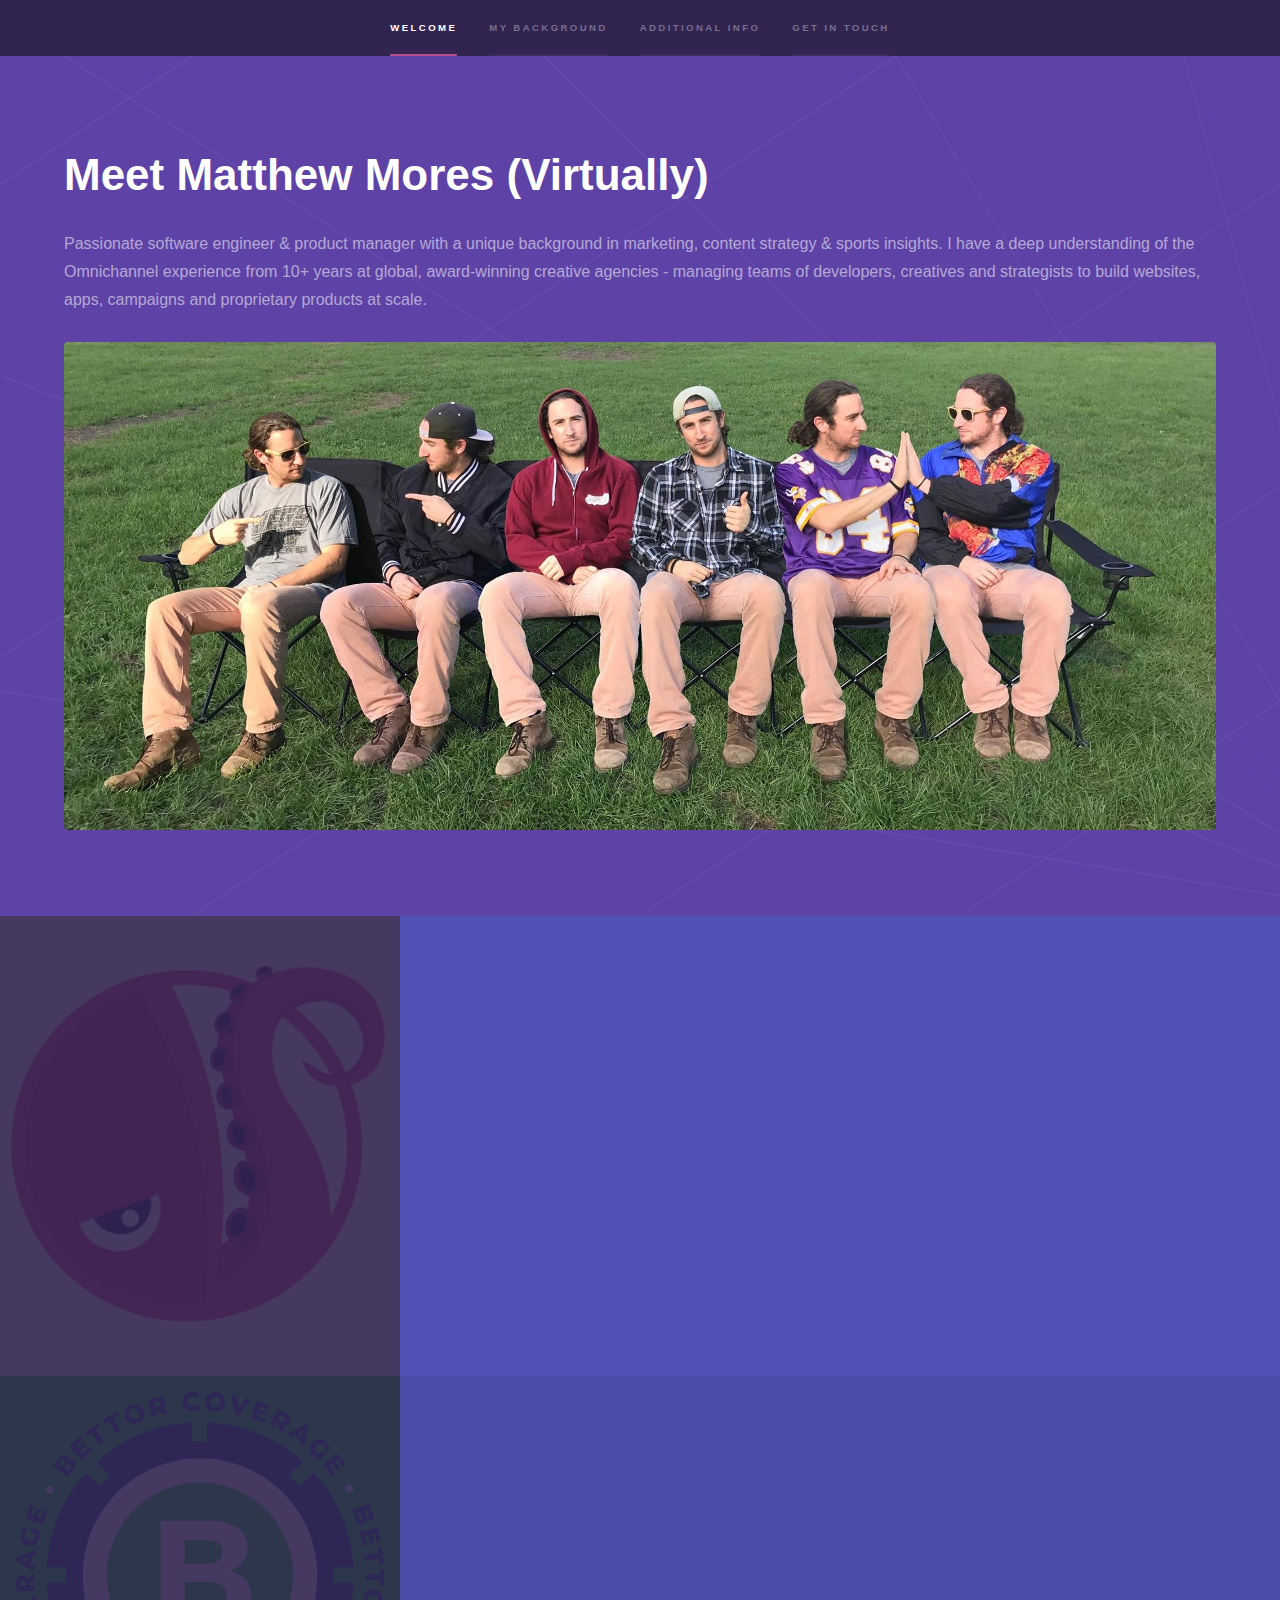
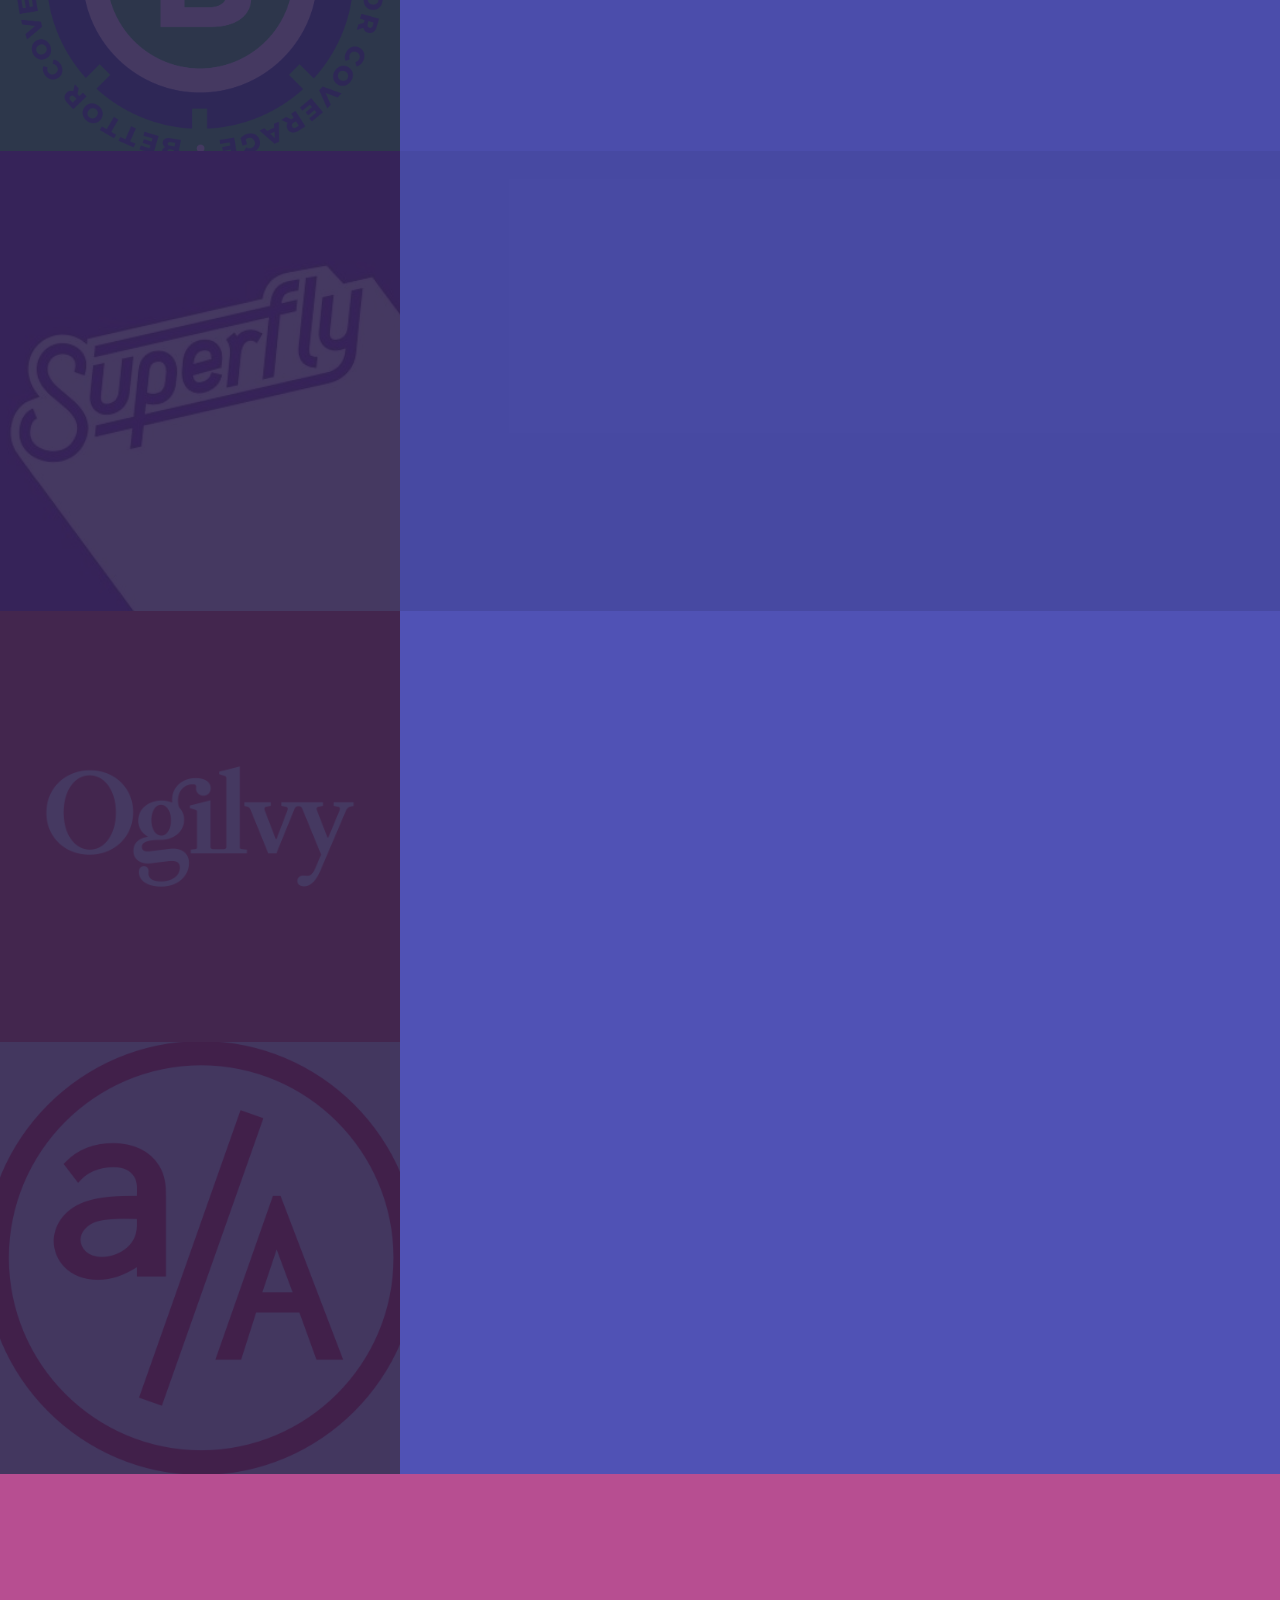
==== commit 23b32316: "Promotion updates." ====
--- a/index.html
+++ b/index.html
@@ -38,7 +38,7 @@
 							<!-- <strong>Elevator Pitch:</strong> -->
 							<small>
 								Passionate software engineer & product manager with a unique background in marketing, content strategy & sports insights. I have a deep understanding of the Omnichannel
-								experience from 8+ years at global, award-winning creative agencies - managing teams of developers, creatives and strategists to build websites, apps, campaigns and
+								experience from 10+ years at global, award-winning creative agencies - managing teams of developers, creatives and strategists to build websites, apps, campaigns and
 								proprietary products at scale.
 							</small>
 							<br />
@@ -59,7 +59,7 @@
 							<div class="content">
 								<div class="inner">
 									<h2>Kraken Technologies</h2>
-									<strong>Frontend Software Engineer (Feb 2022-Present)</strong>
+									<strong>Frontend Software Engineer II (Feb 2022-Present)</strong>
 									<p>
 									Build and maintain components for Kraken’s web applications. Design and maintain clean, reliable and testable code -
 									with a focus on their core retail company, <a target="_blank" rel="noopener noreferrer" href="https://octopusenergy.com/">Octopus Energy</a>. Launched major features including User Login,
@@ -185,7 +185,7 @@
 								<section>
 									<span class="icon solid major fa-gem"></span>
 									<h3>Hobbies</h3>
-									<p>Sports Analytics, Daily Fantasy, Yoga, Biking, Soccer, Coding, Music, Traveling</p>
+									<p>Sports Analytics, Daily Fantasy, Yoga, Biking, Soccer, Coding, Music, Travel</p>
 								</section>
 								<section>
 									<span class="icon solid major fa-file"></span>
